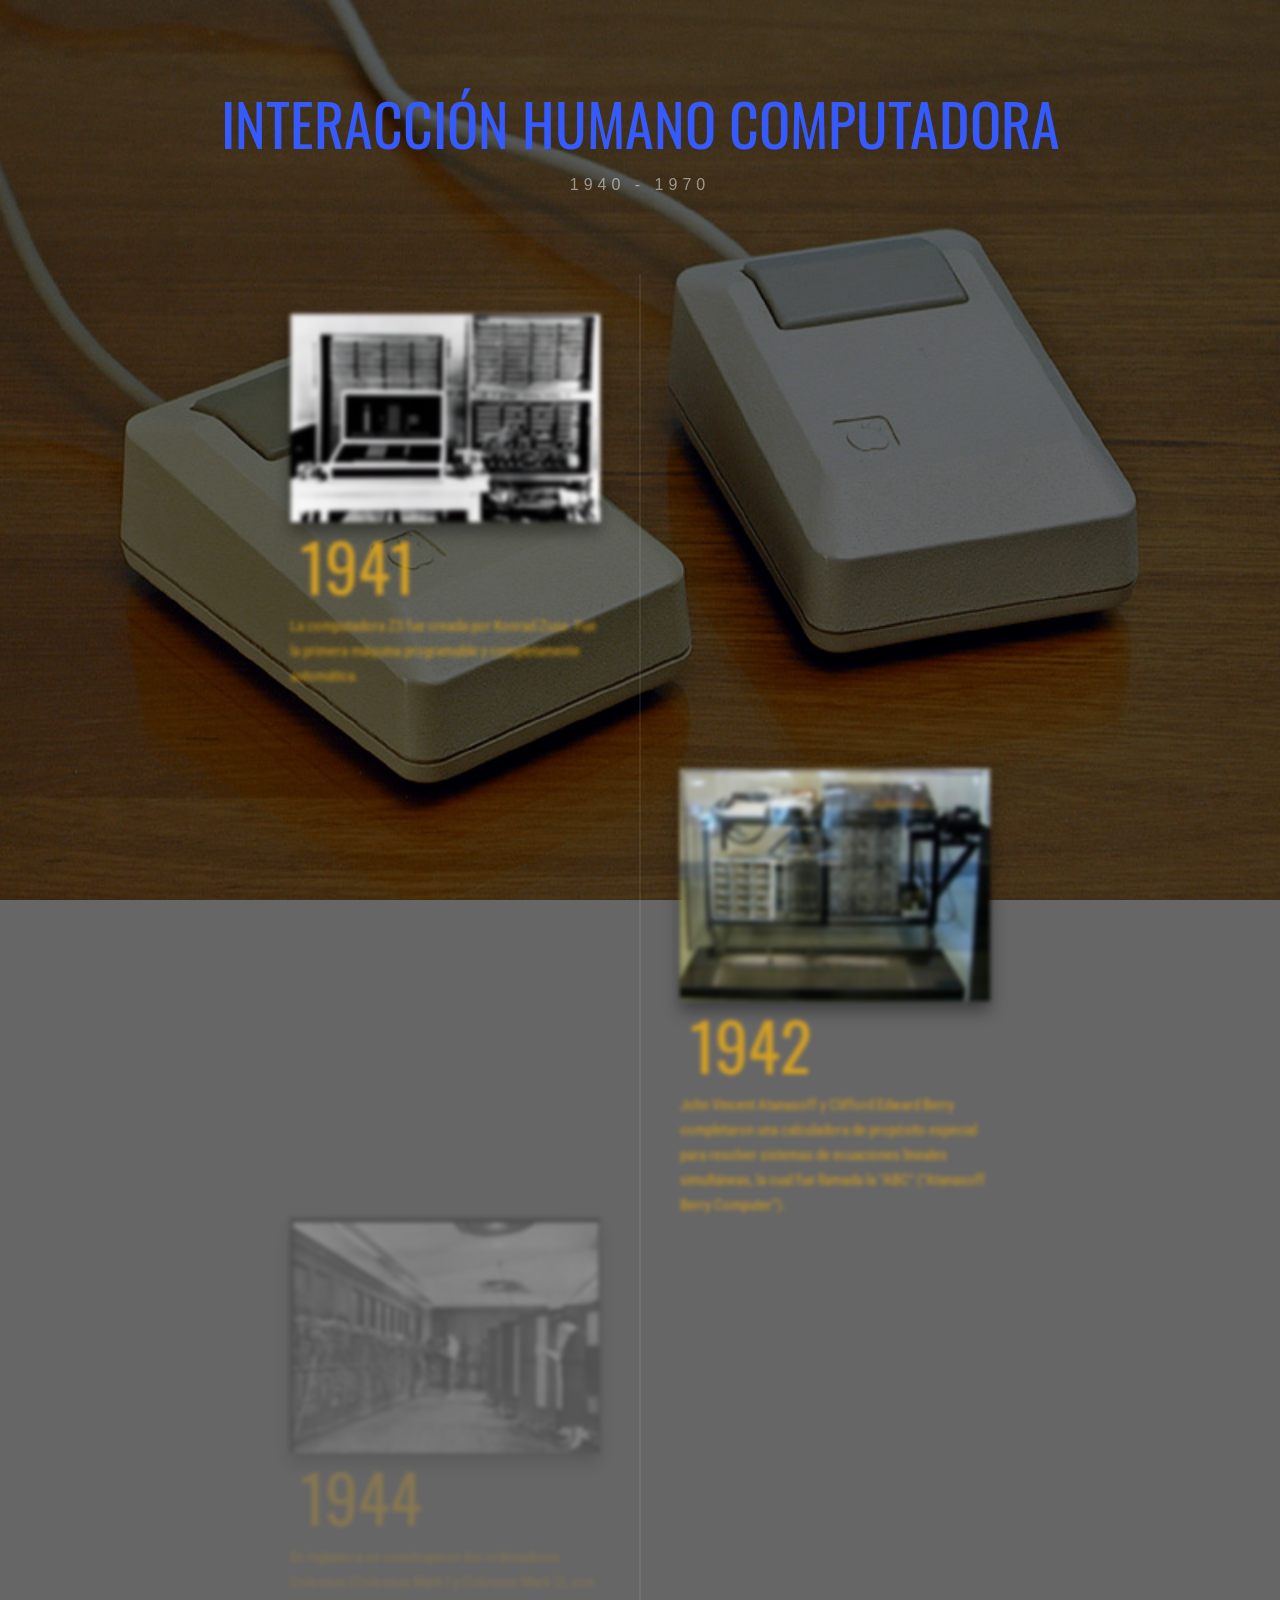
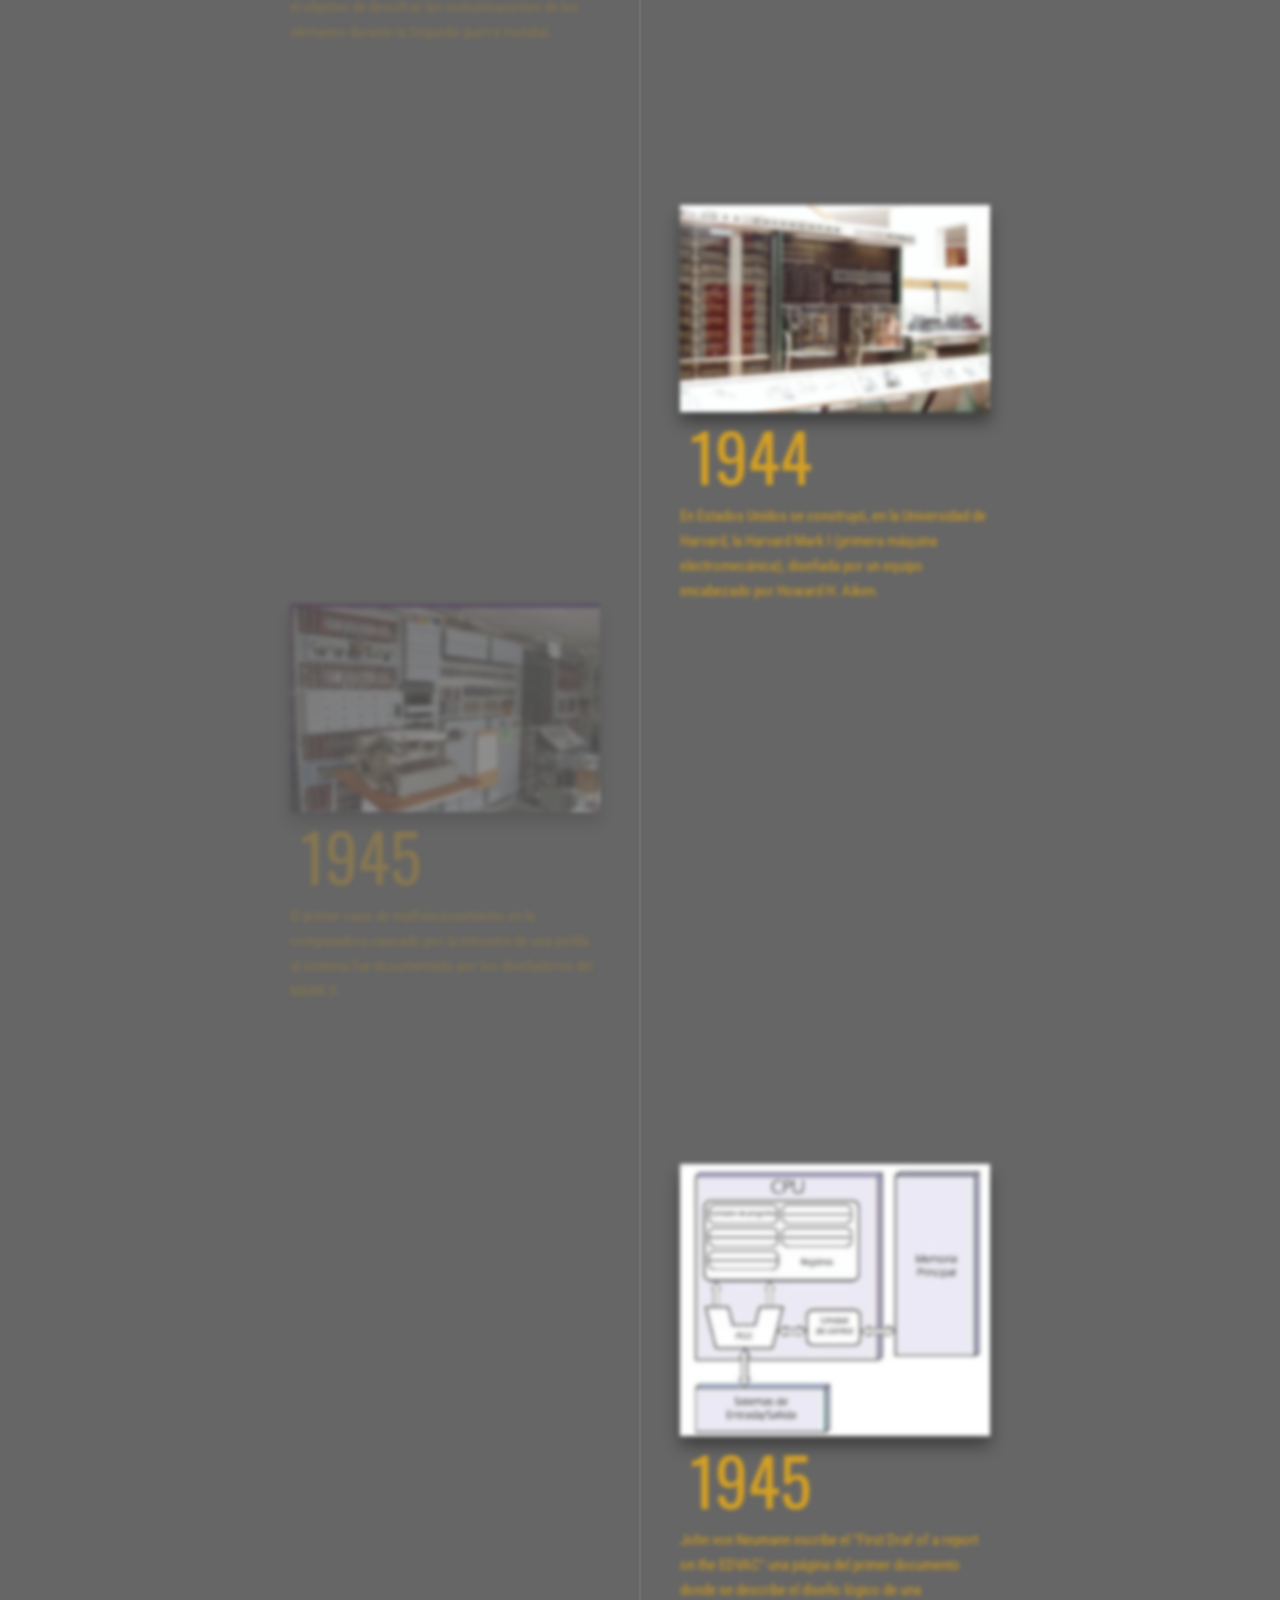
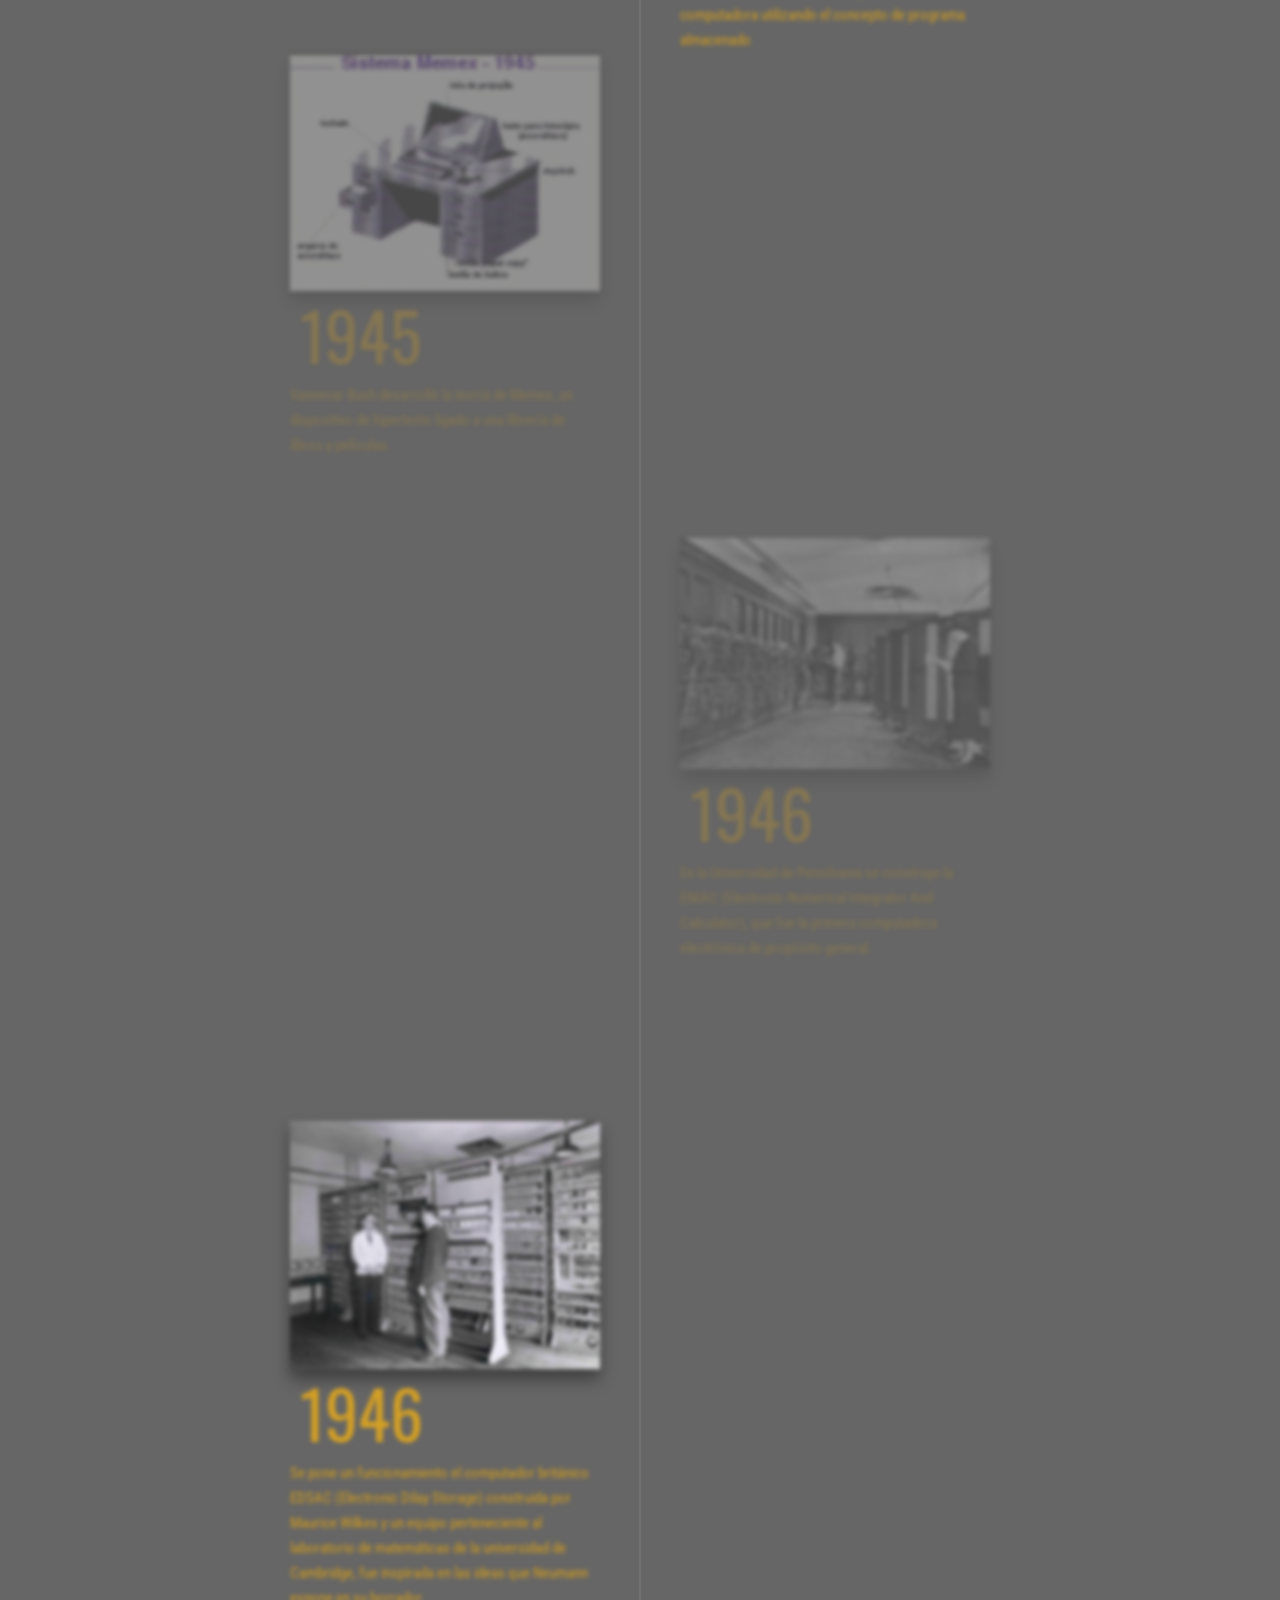
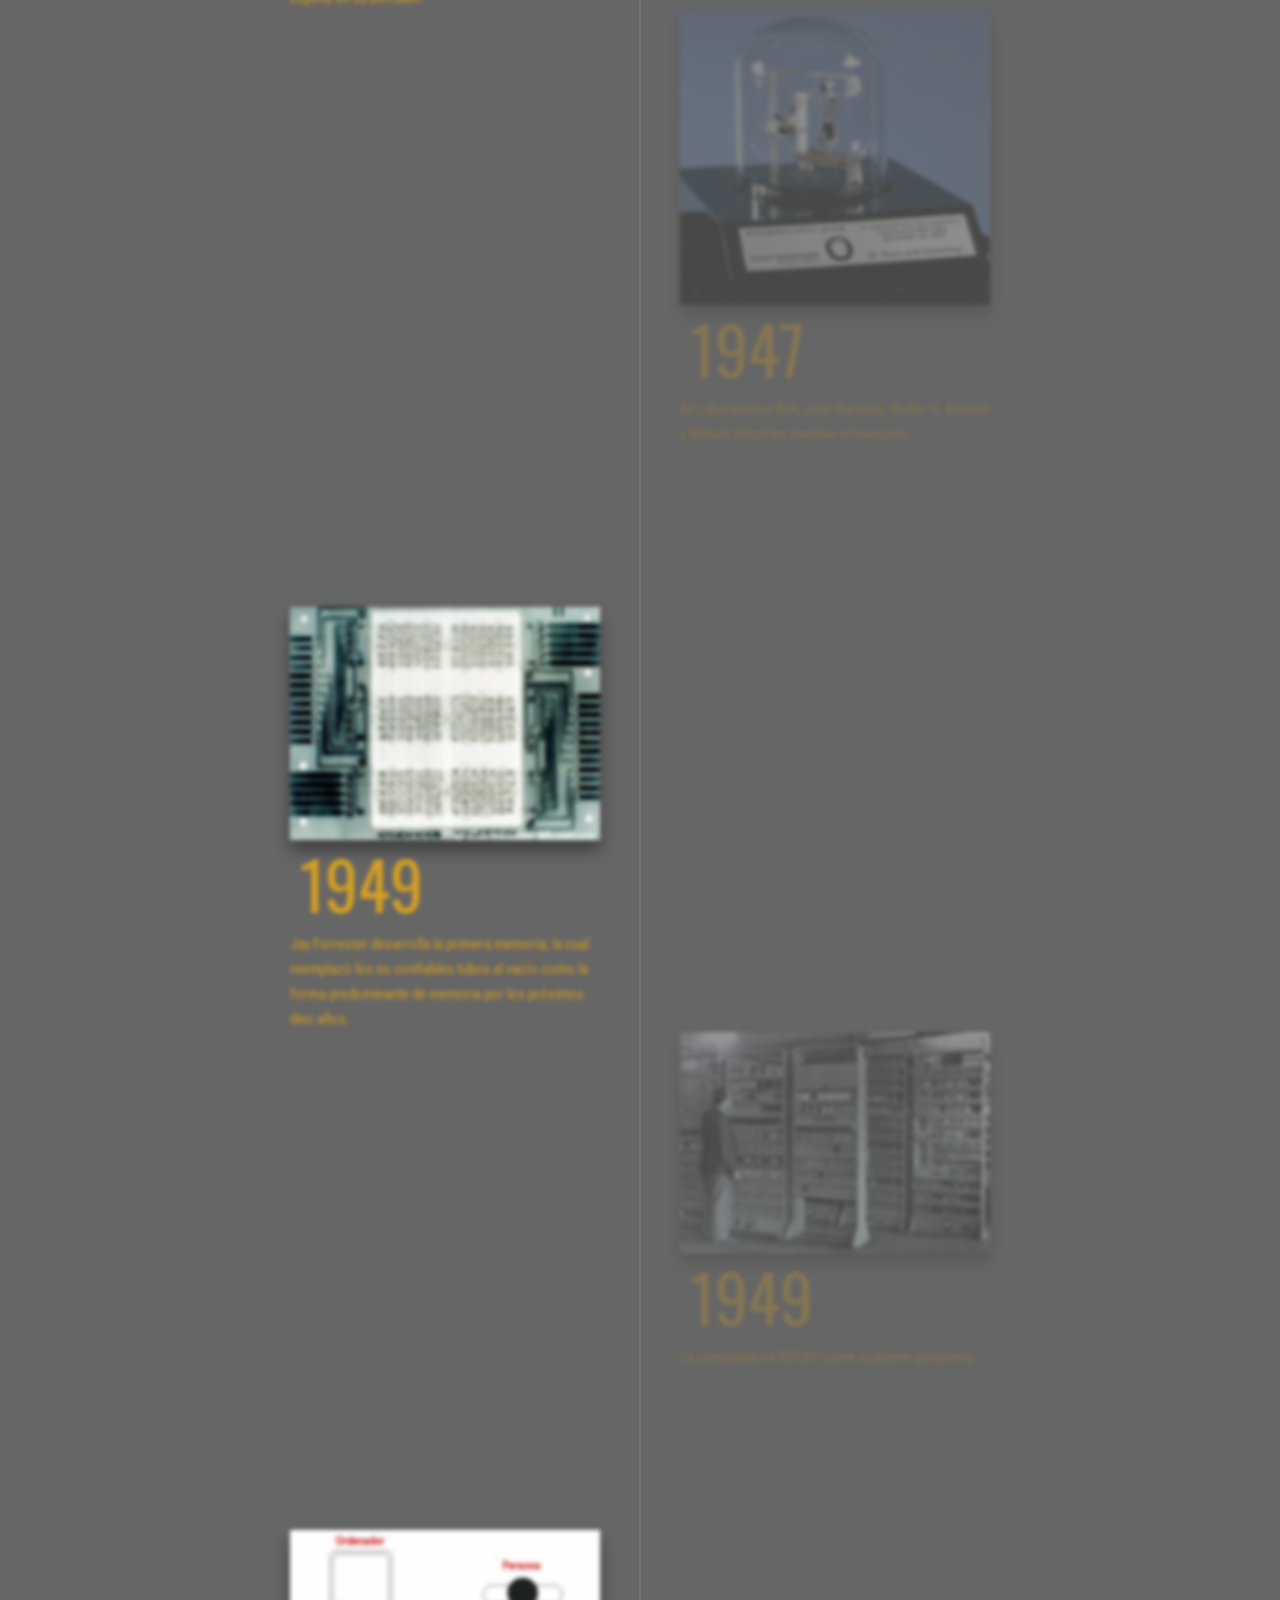
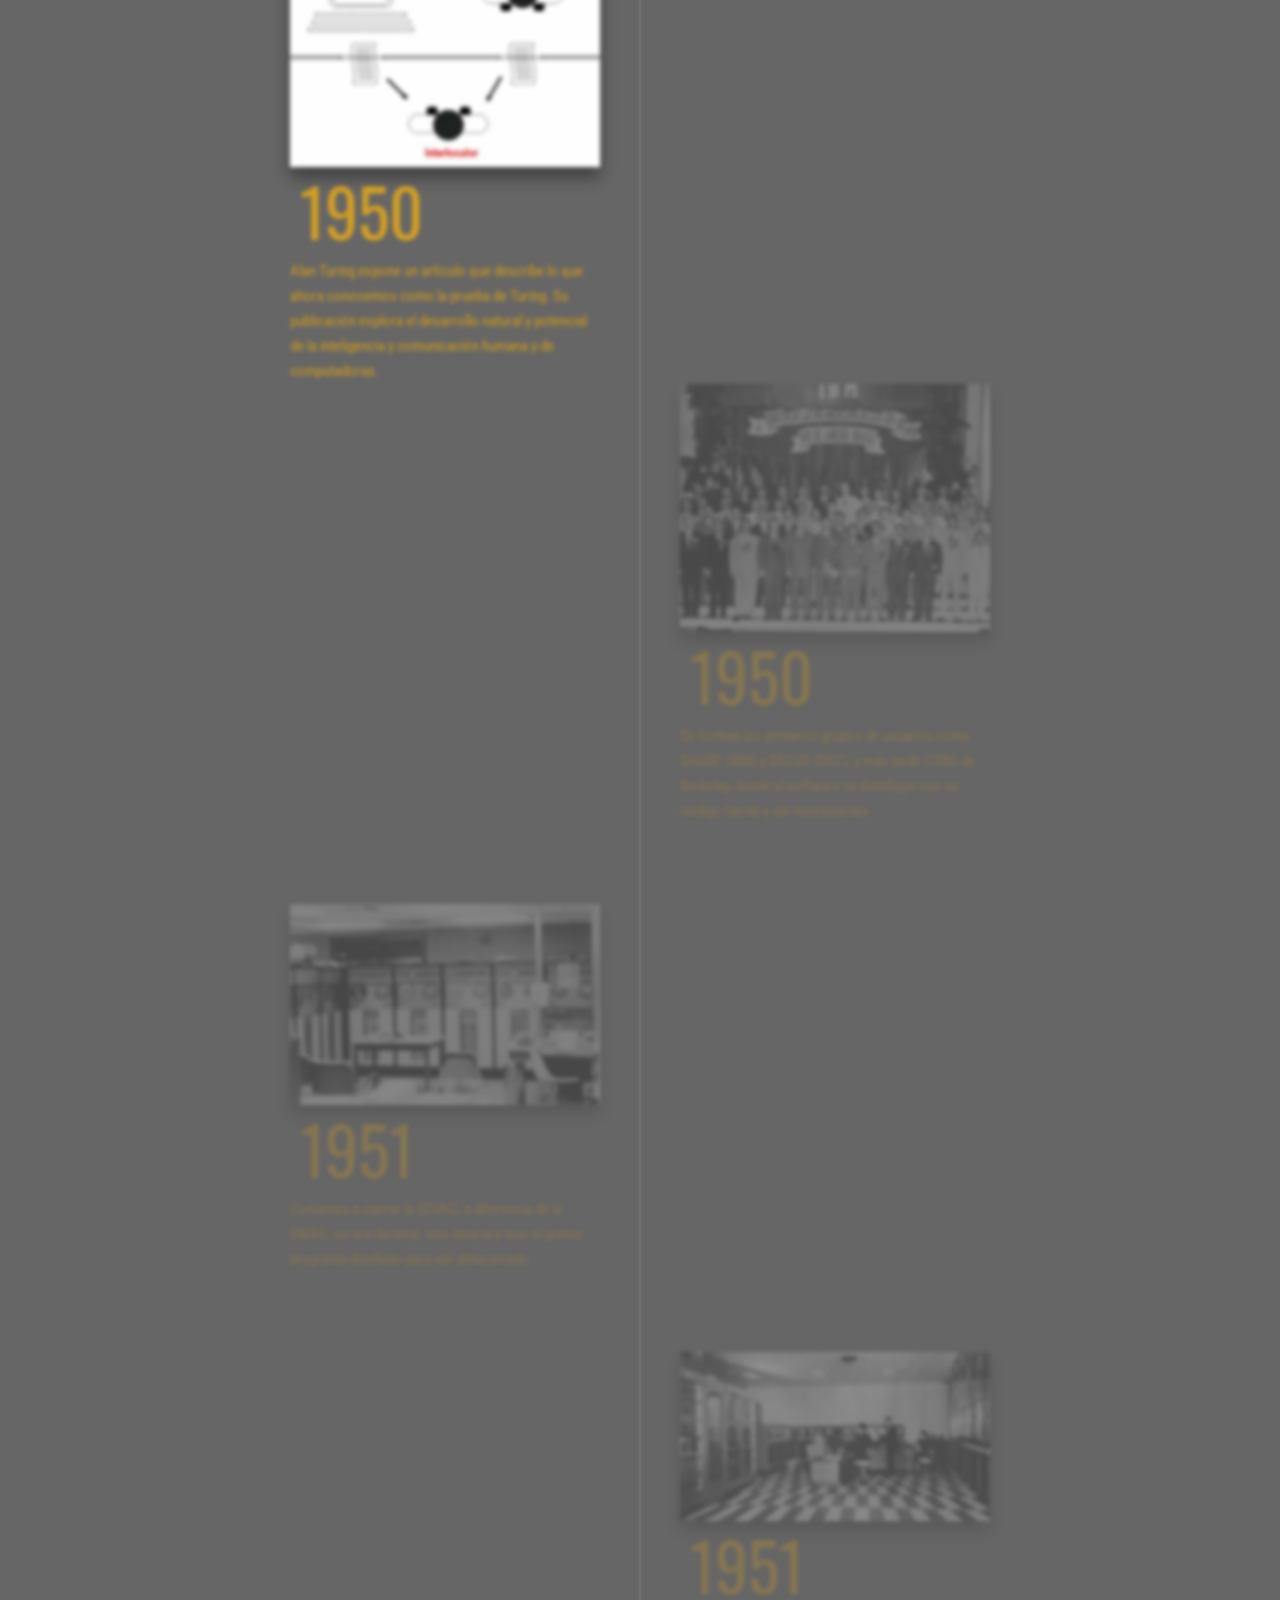
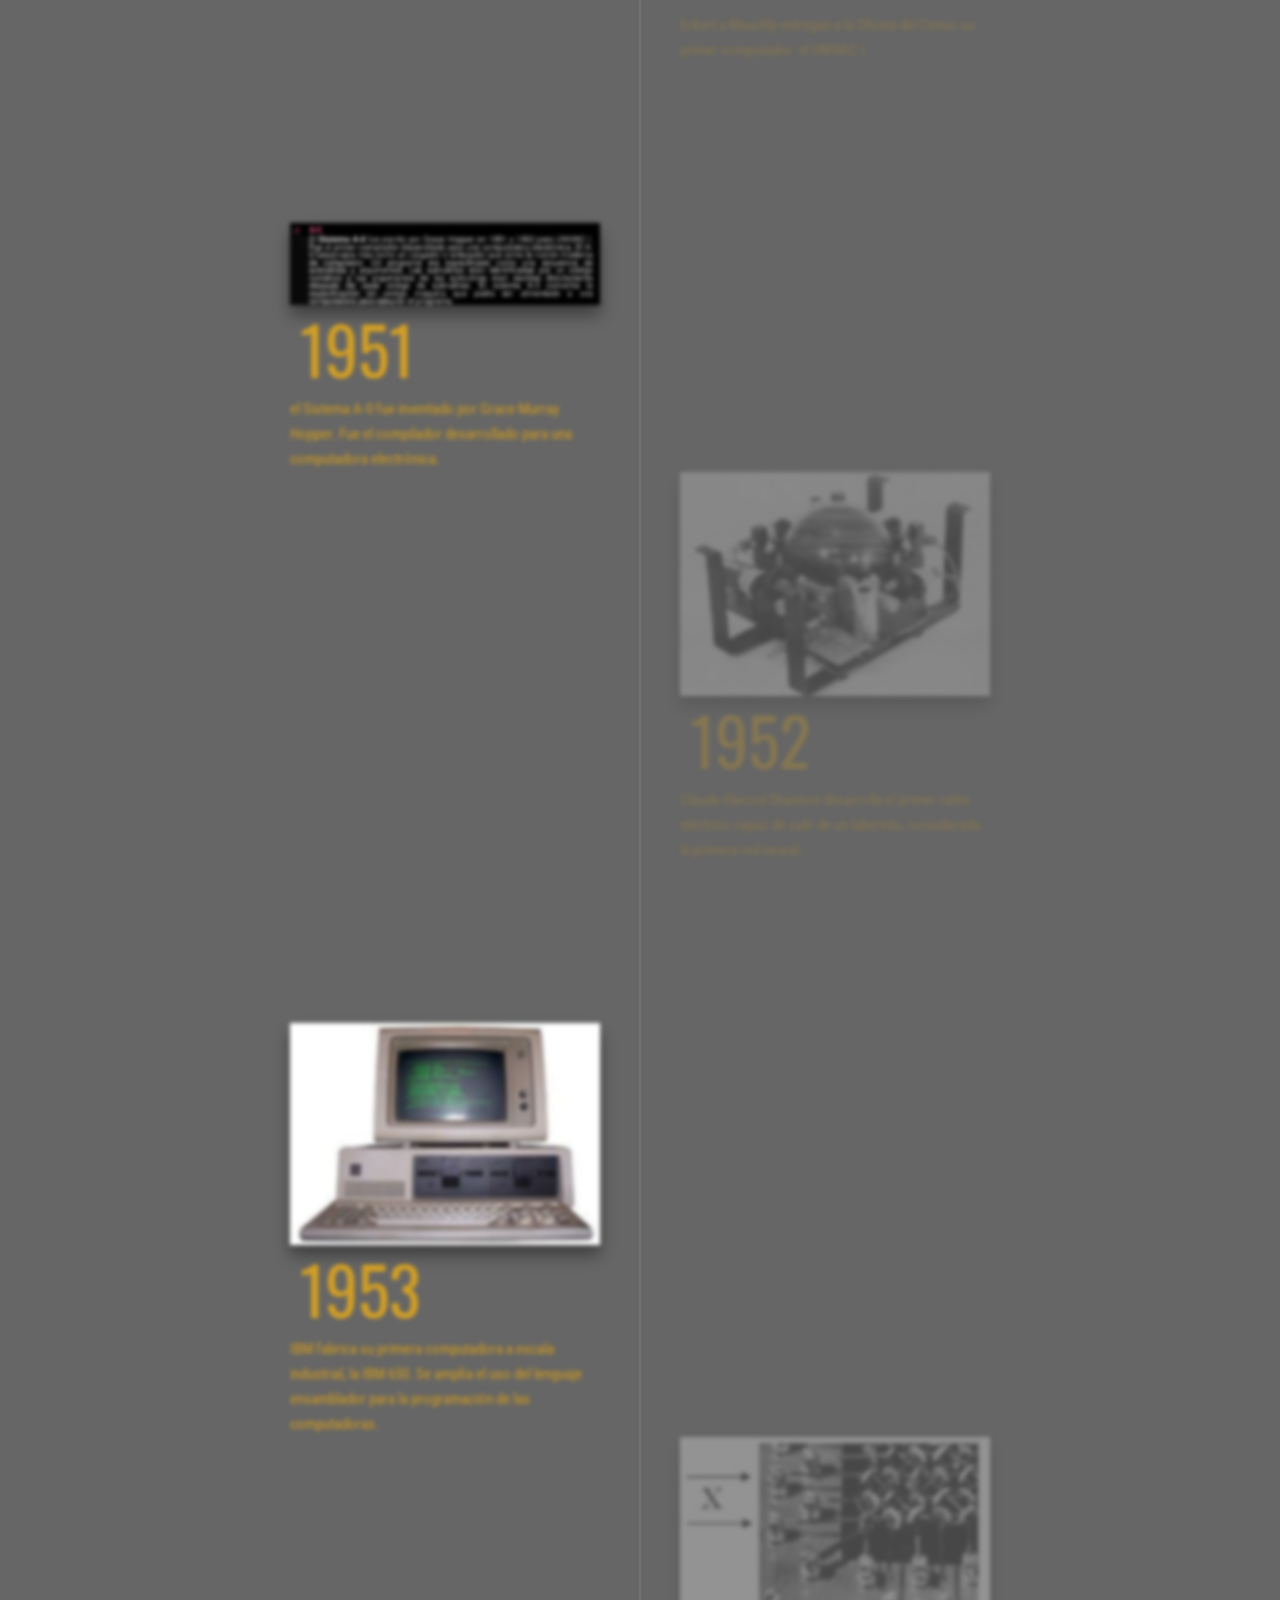
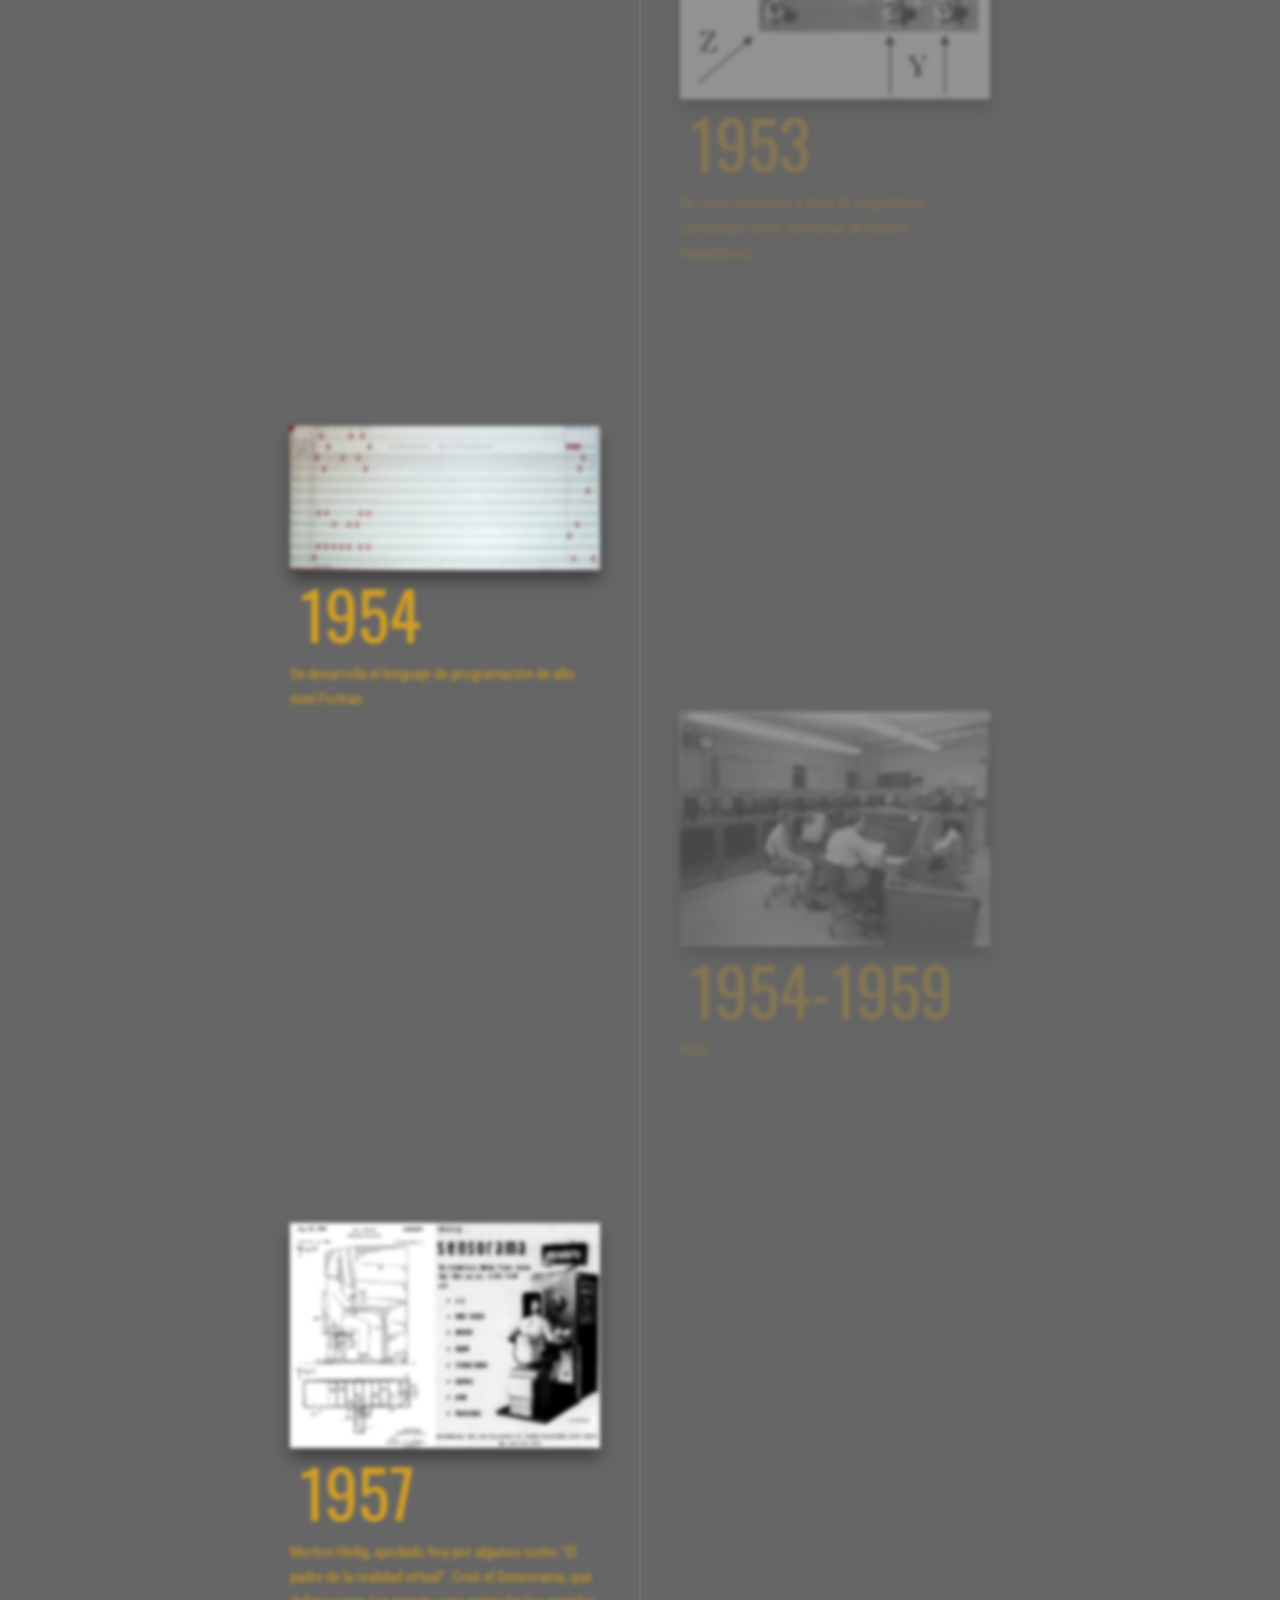
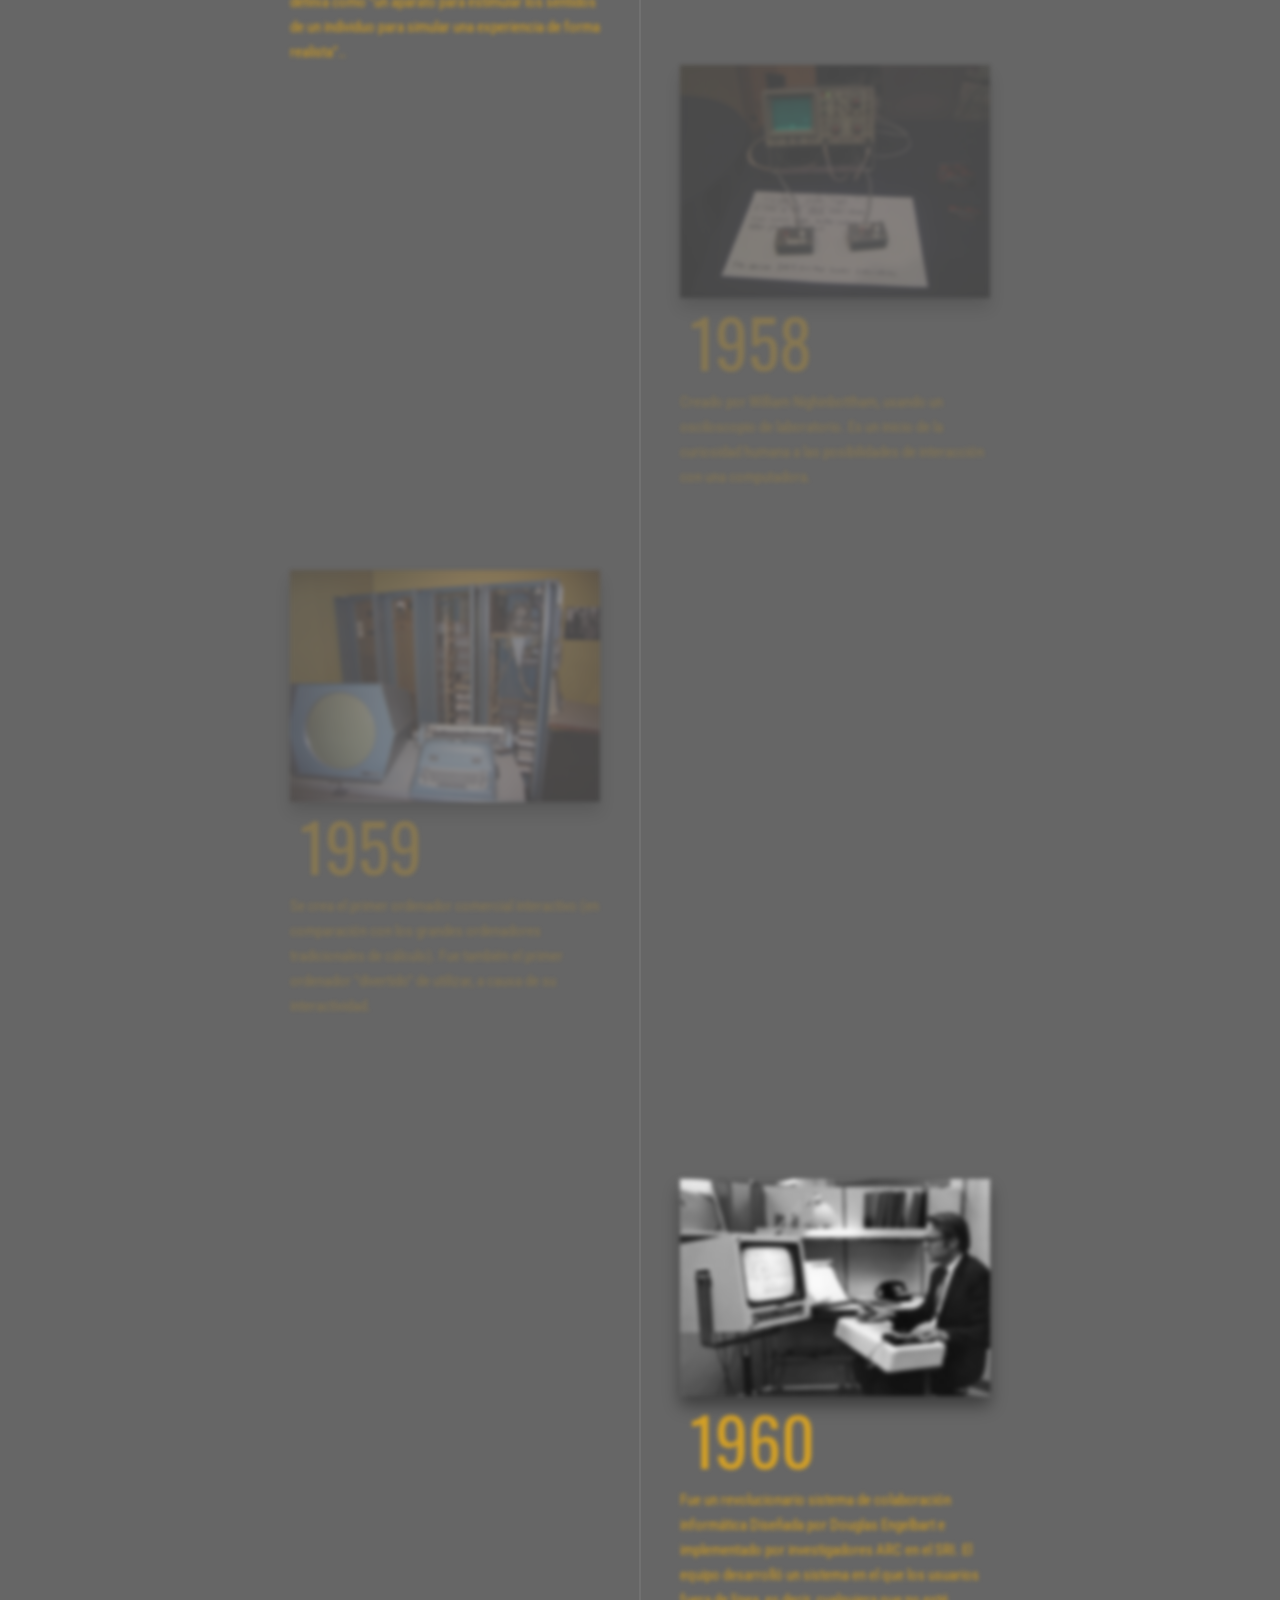
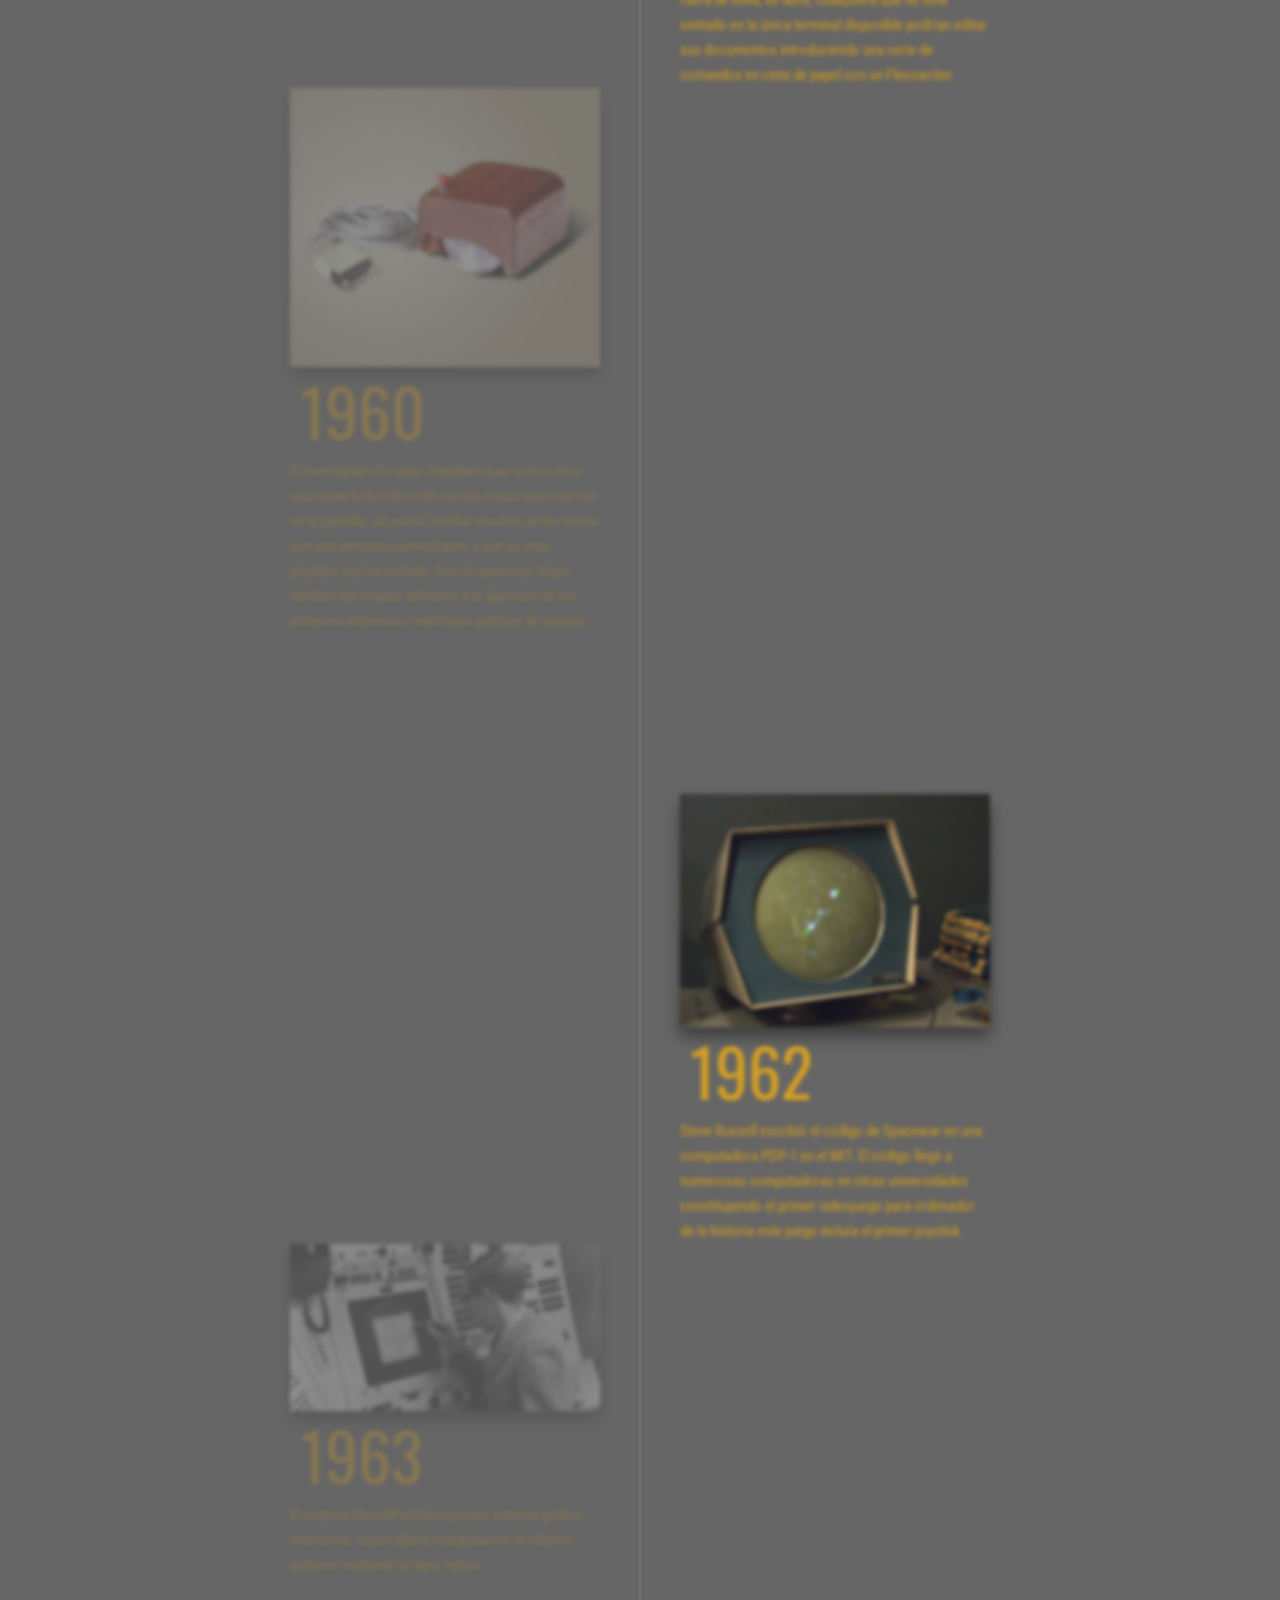
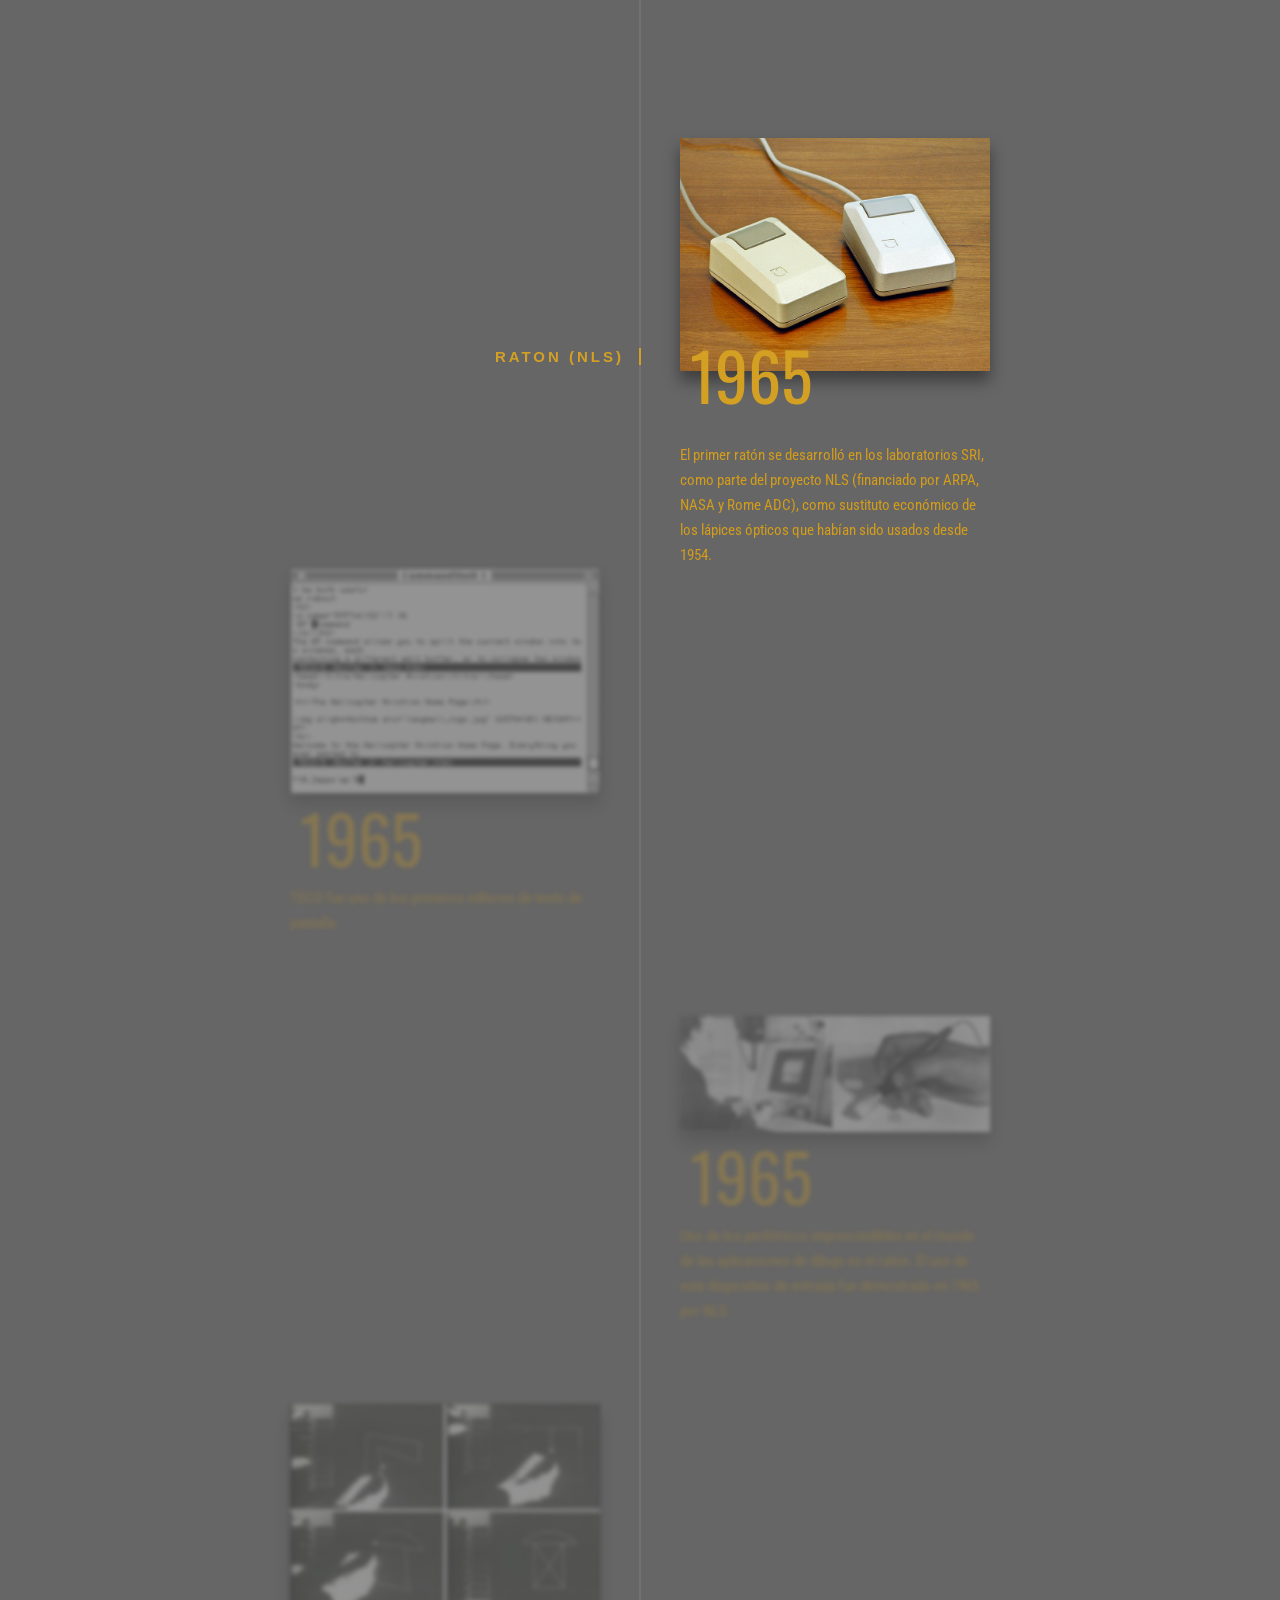
==== ihc.html @ 2dbbc430 "Versión estable" ====
<!DOCTYPE html>
<html lang="en">

<head>
  <meta charset="UTF-8">
  <title>Linea del tiempo</title>
  <link href="https://fonts.googleapis.com/css?family=Oswald&display=swap" rel="stylesheet">


  <link href="https://fonts.googleapis.com/css?family=Roboto+Condensed:300,300i,400,400i,700i" rel="stylesheet">

  <style>
    * {
      margin: 0;
      padding: 0;
    }

    .timeline {
      display: flex;
      margin: 0 auto;
      flex-wrap: wrap;
      flex-direction: column;
      max-width: 700px;
      position: relative;
    }

    .timeline__content-title {
      font-weight: normal;
      font-size: 66px;
      margin: -10px 0 0 0;
      transition: 0.4s;
      padding: 0 10px;
      box-sizing: border-box;
      font-family: 'Oswald', sans-serif;
      color: #d4a024;
    }

    .timeline__content-desc {
      margin: 0;
      font-size: 15px;
      box-sizing: border-box;
      color: #dba015ef;
      font-family: 'Roboto Condensed', sans-serif;
      font-weight: normal;
      line-height: 25px;
    }

    .timeline:before {
      position: absolute;
      left: 50%;
      width: 2px;
      height: 100%;
      margin-left: -1px;
      content: "";
      background: rgba(255, 255, 255, .07);
    }

    @media only screen and (max-width: 767px) {
      .timeline:before {
        left: 40px;
      }
    }

    .timeline-item {
      padding: 40px 0;
      opacity: 0.3;
      filter: blur(2px);
      transition: 0.5s;
      box-sizing: border-box;
      width: calc(50% - 40px);
      display: flex;
      position: relative;
      transform: translateY(-80px);
      font-weight: 700;
    }

    .timeline-item:before {
      content: attr(data-text);
      letter-spacing: 3px;
      width: 100%;
      position: absolute;
      color: #d4a024;
      font-size: 15px;
      font-family: 'Pathway Gothic One', sans-serif;
      border-left: 2px solid #d4a024;
      top: 70%;
      margin-top: -5px;
      padding-left: 15px;
      opacity: 0;
      right: calc(-100% - 56px);

    }

    .timeline-item:nth-child(even) {
      align-self: flex-end;
    }

    .timeline-item:nth-child(even):before {
      right: auto;
      text-align: right;
      left: calc(-100% - 56px);
      padding-left: 0;
      border-left: none;
      border-right: 2px solid #d4a024;
      padding-right: 15px;
    }

    .timeline-item--active {
      opacity: 1;
      transform: translateY(0);
      filter: blur(0px);
    }

    .timeline-item--active:before {
      top: 50%;
      transition: 0.3s all 0.2s;
      opacity: 1;
    }

    .timeline-item--active .timeline__content-title {
      margin: -50px 0 20px 0;
    }

    @media only screen and (max-width: 767px) {
      .timeline-item {
        align-self: baseline !important;
        width: 100%;
        padding: 0 30px 150px 80px;
      }

      .timeline-item:before {
        left: 10px !important;
        padding: 0 !important;
        top: 50px;
        text-align: center !important;
        width: 60px;
        border: none !important;
      }

      .timeline-item:last-child {
        padding-bottom: 40px;
      }
    }

    .timeline__img {
      max-width: 100%;
      box-shadow: 0 10px 15px rgba(0, 0, 0, .4);
    }

    .timeline-container {
      width: 100%;
      position: relative;
      padding: 80px 0;
      transition: 0.3s ease 0s;
      background-attachment: fixed;
      background-size: cover;
    }

    .timeline-container:before {
      position: absolute;
      left: 0;
      top: 0;
      width: 100%;
      height: 100%;
      background: rgba(0, 0, 0, 0.6);
      content: "";
    }

    .timeline-header {
      width: 100%;
      text-align: center;
      margin-bottom: 80px;
      position: relative;
    }

    .timeline-header__title {
      color: #355afd;
      font-size: 58px;
      font-family: 'Oswald', sans-serif;
      font-weight: normal;
      margin: 0;
    }

    .timeline-header__subtitle {
      color: rgba(255, 255, 255, .5);
      font-family: 'Pathway Gothic One', sans-serif;
      font-size: 16px;
      letter-spacing: 5px;
      margin: 10px 0 0 0;
      font-weight: normal;
    }

    .demo-footer {
      padding: 60px 0;
      text-align: center;
    }

    .demo-footer a {
      color: #999;
      display: inline-block;
      font-family: Cardo;
    }
  </style>
</head>

<body>
  <div class="timeline-container" id="timeline-1">
    <div class="timeline-header">
      <h2 class="timeline-header__title">INTERACCI&Oacute;N HUMANO COMPUTADORA</h2>
      <h3 class="timeline-header__subtitle">1940 - 1970</h3>
    </div>
    <div class="timeline">
      <div class="timeline-item" data-text="LA COMPUTADORA Z3">
        <div class="timeline__content"><img class="timeline__img" src="image/1941_computadora.png" />
          <h2 class="timeline__content-title">1941</h2>
          <p class="timeline__content-desc">La computadora Z3 fue creada por Konrad Zuse. Fue la primera máquina
            programable y completamente automática.</p>
        </div>
      </div>
      <div class="timeline-item" data-text="LA ABC (Atanasoff Berry Computer).">
        <div class="timeline__content"><img class="timeline__img" src="image/1942_Jonh.png" />
          <h2 class="timeline__content-title">1942</h2>
          <p class="timeline__content-desc">John Vincent Atanasoff y Clifford Edward Berry completaron una calculadora
            de propósito especial para resolver sistemas de ecuaciones lineales simultáneas, la cual fue llamada la
            "ABC" ("Atanasoff Berry Computer").</p>
        </div>
      </div>
      <div class="timeline-item" data-text="LOS ORDENADORES COLOSSUS">
        <div class="timeline__content"><img class="timeline__img" src="image/1944_Inglaterra.png" />
          <h2 class="timeline__content-title">1944</h2>
          <p class="timeline__content-desc">En Inglaterra se construyeron los ordenadores Colossus (Colossus Mark I y
            Colossus Mark 2), con el objetivo de descifrar las comunicaciones de los alemanes durante la Segunda guerra
            mundial.</p>
        </div>
      </div>
      <div class="timeline-item" data-text="CREACI&Oacute;N MARK I">
        <div class="timeline__content"><img class="timeline__img" src="image/1944_EU.jpg" />
          <h2 class="timeline__content-title">1944</h2>
          <p class="timeline__content-desc">En Estados Unidos se construyó, en la Universidad de Harvard, la Harvard
            Mark I (primera máquina electromecánica), diseñada por un equipo encabezado por Howard H. Aiken.</p>
        </div>
      </div>
      <div class="timeline-item" data-text="MARK II">
        <div class="timeline__content"><img class="timeline__img" src="image/1945_Primer.png" />
          <h2 class="timeline__content-title">1945</h2>
          <p class="timeline__content-desc">El primer caso de malfuncionamiento en la computadora causado por la
            intrusión de una polilla al sistema fue documentado por los diseñadores del MARK II.</p>
        </div>
      </div>
      <div class="timeline-item" data-text="FIRST DRAF OF A REPORT ON THE EDVAC">
        <div class="timeline__content"><img class="timeline__img" src="image/1945_First_Draf.png" />
          <h2 class="timeline__content-title">1945</h2>
          <p class="timeline__content-desc">John von Neumann escribe el "First Draf of a report on the EDVAC" una página
            del primer documento donde se describe el diseño lógico de una computadora utilizando el concepto de
            programa almacenado</p>
        </div>
      </div>
      <div class="timeline-item" data-text="TEORÍA DE MEMEX">
        <div class="timeline__content"><img class="timeline__img" src="image/1945_Sistema_Memex.png" />
          <h2 class="timeline__content-title">1945</h2>
          <p class="timeline__content-desc">Vannevar Bush desarrolló la teoría de Memex, un dispositivo de hipertexto
            ligado a una librería de libros y películas.</p>
        </div>
      </div>
      <div class="timeline-item" data-text="CREACI&Oacute;N DE LA ENIAC">
        <div class="timeline__content"><img class="timeline__img" src="image/1946_ENIAC.png" />
          <h2 class="timeline__content-title">1946</h2>
          <p class="timeline__content-desc">En la Universidad de Pensilvania se construye la ENIAC (Electronic Numerical
            Integrator And Calculator), que fue la primera computadora electrónica de propósito general.</p>
        </div>
      </div>
      <div class="timeline-item" data-text="COMPUTADOR EDSAC (Electronic Dilay Storage)">
        <div class="timeline__content"><img class="timeline__img" src="image/1946_EDSAC.png" />
          <h2 class="timeline__content-title">1946</h2>
          <p class="timeline__content-desc">Se pone un funcionamiento el computador británico EDSAC (Electronic Dilay
            Storage) construida por Maurice Wilkes y un equipo perteneciente al laboratorio de matemáticas de la
            universidad de Cambridge, fue inspirada en las ideas que Neumann expone en su borrador.</p>
        </div>
      </div>
      <div class="timeline-item" data-text="EL PRIMER TRANSISTOR">
        <div class="timeline__content"><img class="timeline__img" src="image/1947_Transistor.png" />
          <h2 class="timeline__content-title">1947</h2>
          <p class="timeline__content-desc">En Laboratorios Bell, John Bardeen, Walter H. Brattain y William Shockley
            inventan el transistor.</p>
        </div>
      </div>
      <div class="timeline-item" data-text="LA PRIMERA MEMORIA">
        <div class="timeline__content"><img class="timeline__img" src="image/1949_primera.png" />
          <h2 class="timeline__content-title">1949</h2>
          <p class="timeline__content-desc">Jay Forrester desarrolla la primera memoria, la cual reemplazó los no
            confiables tubos al vacío como la forma predominante de memoria por los próximos diez años.</p>
        </div>
      </div>
      <div class="timeline-item" data-text="PRIMER PROGRAMA">
        <div class="timeline__content"><img class="timeline__img" src="image/1949_EDSAC.png" />
          <h2 class="timeline__content-title">1949</h2>
          <p class="timeline__content-desc">La computadora EDSAC corre su primer programa.</p>
        </div>
      </div>
      <div class="timeline-item" data-text="PRUEBA DE TURING">
        <div class="timeline__content"><img class="timeline__img" src="image/1950_TURING.png" />
          <h2 class="timeline__content-title">1950</h2>
          <p class="timeline__content-desc">Alan Turing expone un artículo que describe lo que ahora conocemos como la
            prueba de Turing. Su publicación explora el desarrollo natural y potencial de la inteligencia y comunicación
            humana y de computadoras.</p>
        </div>
      </div>
      <div class="timeline-item" data-text="GRUPOS DE USUARIOS">
        <div class="timeline__content"><img class="timeline__img" src="image/1950_SHARE.png" />
          <h2 class="timeline__content-title">1950</h2>
          <p class="timeline__content-desc">Se forman los primeros grupos de usuarios como SHARE (IBM) y DECUS (DEC), y
            más tarde CSRG de Berkeley, donde el software se distribuye con su código fuente y sin restricciones.</p>
        </div>
      </div>
      <div class="timeline-item" data-text="LENGUAJE BINARIO">
        <div class="timeline__content"><img class="timeline__img" src="image/1951_EDVAC.png" />
          <h2 class="timeline__content-title">1951</h2>
          <p class="timeline__content-desc">Comienza a operar la EDVAC, a diferencia de la ENIAC, no era decimal, sino
            binaria y tuvo el primer programa diseñado para ser almacenado.</p>
        </div>
      </div>
      <div class="timeline-item" data-text="PRIMER COMPUTADOR DE OFICINA">
        <div class="timeline__content"><img class="timeline__img" src="image/1951 UNIVAC.jpg" />
          <h2 class="timeline__content-title">1951</h2>
          <p class="timeline__content-desc">Eckert y Mauchly entregan a la Oficina del Censo su primer computador: el
            UNIVAC I.</p>
        </div>
      </div>
      <div class="timeline-item" data-text="SISTEMA A-0">
        <div class="timeline__content"><img class="timeline__img" src="image/1951_SISTEMA_A-0.png" />
          <h2 class="timeline__content-title">1951</h2>
          <p class="timeline__content-desc">el Sistema A-0 fue inventado por Grace Murray Hopper. Fue el compilador
            desarrollado para una computadora electrónica.</p>
        </div>
      </div>
      <div class="timeline-item" data-text="RATÓN EL&Eacute;CTRONICO">
        <div class="timeline__content"><img class="timeline__img" src="image/1952_raton_electrico.png" />
          <h2 class="timeline__content-title">1952</h2>
          <p class="timeline__content-desc">Claude Elwood Shannon desarrolla el primer ratón eléctrico capaz de salir de
            un laberinto, considerada la primera red neural.</p>
        </div>
      </div>
      <div class="timeline-item" data-text="MASIFICACI&Oacute;N DEL COMPUTADOR">
        <div class="timeline__content"><img class="timeline__img" src="image/1953_ibm.jpg" />
          <h2 class="timeline__content-title">1953</h2>
          <p class="timeline__content-desc">IBM fabrica su primera computadora a escala industrial, la IBM 650. Se
            amplía el uso del lenguaje ensamblador para la programación de las computadoras.</p>
        </div>
      </div>
      <div class="timeline-item" data-text="MEMORIA MAGN&Eacute;TICAS">
        <div class="timeline__content"><img class="timeline__img" src="image/1953_memorias.jpg" />
          <h2 class="timeline__content-title">1953</h2>
          <p class="timeline__content-desc">Se crean memorias a base de magnetismo (conocidas como memorias de núcleos
            magnéticos).</p>
        </div>
      </div>
      <div class="timeline-item" data-text="CREACI&Oacute;N DE FORTRAN">
        <div class="timeline__content"><img class="timeline__img" src="image/1954_fortran.jpg" />
          <h2 class="timeline__content-title">1954</h2>
          <p class="timeline__content-desc">Se desarrolla el lenguaje de programación de alto nivel Fortran</p>
        </div>
      </div>
      <div class="timeline-item" data-text="SEGUNDA GENERACIÓN DE COMPUTADORAS">
        <div class="timeline__content"><img class="timeline__img" src="image/segundaG.webp" />
          <h2 class="timeline__content-title">1954-1959</h2>
          <p class="timeline__content-desc">HOla</p>
        </div>
      </div>
      <div class="timeline-item" data-text="SENSORAMA">
        <div class="timeline__content"><img class="timeline__img" src="image/1957.png" />
          <h2 class="timeline__content-title">1957</h2>
          <p class="timeline__content-desc">Morton Heilig, apodado hoy por algunos como "El padre de la realidad
            virtual".
            Creó el Sensorama, que definía como "un aparato para estimular los sentidos de un individuo para simular
            una experiencia de forma realista"..</p>
        </div>
      </div>
      <div class="timeline-item" data-text="PRIMER JUEGO DE VIDEO">
        <div class="timeline__content"><img class="timeline__img" src="image/1958.jfif" />
          <h2 class="timeline__content-title">1958</h2>
          <p class="timeline__content-desc">Creado por William Nighinbottham, usando un osciloscopio de laboratorio. Es
            un
            inicio de la curiosidad humana a las posibilidades de interacción con una computadora.</p>
        </div>
      </div>
      <div class="timeline-item" data-text="DEC PDP-1">
        <div class="timeline__content"><img class="timeline__img" src="image/1959.jpg" />
          <h2 class="timeline__content-title">1959</h2>
          <p class="timeline__content-desc">Se crea el primer ordenador comercial interactivo (en comparación con los
            grandes
            ordenadores tradicionales de cálculo). Fue también el primer ordenador "divertido" de utilizar, a causa
            de su interactividad.</p>
        </div>
      </div>
      <div class="timeline-item" data-text="NLS, o la  Sistema oN-Line">
        <div class="timeline__content"><img class="timeline__img" src="image/60s.jpeg" />
          <h2 class="timeline__content-title">1960</h2>
          <p class="timeline__content-desc">Fue un revolucionario sistema de colaboración informática Diseñada por
            Douglas
            Engelbart e implementado por investigadores ARC en el SRI. El equipo desarrolló un sistema en el que los
            usuarios fuera de línea, es decir, cualquiera que no esté sentado en la única terminal disponible
            podrían editar sus documentos introduciendo una serie de comandos en cinta de papel con un Flexowriter.</p>
        </div>
      </div>
      <div class="timeline-item" data-text="PRIMER PROTOTIPO DE MOUSE">
        <div class="timeline__content"><img class="timeline__img" src="image/1960.png" />
          <h2 class="timeline__content-title">1960</h2>
          <p class="timeline__content-desc">El investigador Douglas Engelbart quería encontrar una manera fácil de
            controlar
            las cosas que ocurrían en la pantalla, así como facilitar muchas de las tareas que una persona querría
            hacer y que no eran posibles con un teclado. Con su aparición, logró también dar el paso definitivo a la
            aparición de los primeros entornos o interfaces gráficas de usuario.
          </p>
        </div>
      </div>
      <div class="timeline-item" data-text="SPACEWAR PRIMER VIDEOJUEGO GRÁFICO">
        <div class="timeline__content"><img class="timeline__img" src="image/1962.jpg" />
          <h2 class="timeline__content-title">1962</h2>
          <p class="timeline__content-desc">Steve Russell escribió el código de Spacewar en una computadora PDP-1 en el
            MIT.
            El código llegó a numerosas computadoras en otras universidades constituyendo el primer videojuego para
            ordenador de la historia este juego incluía el primer joystick.</p>
        </div>
      </div>
      <div class="timeline-item" data-text="MANIPILACI&Oacute;N DE OBJETOS GR&Aacute;FICOS">
        <div class="timeline__content"><img class="timeline__img" src="image/1963.jpg" />
          <h2 class="timeline__content-title">1963</h2>
          <p class="timeline__content-desc">El sistema
            SketchPad fue el primer sistema gráfico interactivo, soportaba la manipulación de objetos
            gráficos mediante un lápiz óptico.
          </p>
        </div>
      </div>
      <div class="timeline-item" data-text="RATON (NLS)">
        <div class="timeline__content"><img class="timeline__img" src="image/1965_RATON.jpg" />
          <h2 class="timeline__content-title">1965</h2>
          <p class="timeline__content-desc">El primer ratón se desarrolló en los laboratorios SRI, como parte del
            proyecto
            NLS (financiado por ARPA, NASA y Rome ADC), como sustituto económico de los lápices ópticos que habían
            sido usados desde 1954.</p>
        </div>
      </div>
      <div class="timeline-item" data-text="EDICI&Oacute;N Y PROCESAMIENTO DE TEXTO (TECO)">
        <div class="timeline__content"><img class="timeline__img" src="image/1965_TECO.gif" />
          <h2 class="timeline__content-title">1965</h2>
          <p class="timeline__content-desc">TECO fue uno de los primeros editores de texto de pantalla.</p>
        </div>
      </div>
      <div class="timeline-item" data-text="PROGRAMAS DE DIBUJO Y PINTURA (NLS)">
        <div class="timeline__content"><img class="timeline__img" src="image/1965_programas_de_dibujo.jfif" />
          <h2 class="timeline__content-title">1965</h2>
          <p class="timeline__content-desc">Uno de los periféricos imprescindibles en el mundo de las aplicaciones de
            dibujo es el ratón. El uso de este dispositivo de entrada fue demostrado en 1965 por NLS.</p>
        </div>
      </div>
      <div class="timeline-item" data-text="MANIPULACI&Oacute;N DIRECTA DE OBJETOS GRAFICOS">
        <div class="timeline__content"><img class="timeline__img" src="image/1966.jfif" />
          <h2 class="timeline__content-title">1967</h2>
          <p class="timeline__content-desc">Reaction Handler este sistema fue creado en el Imperial College de Londres y
            permitía la manipulación directa de gráficos.</p>
        </div>
      </div>
      <div class="timeline-item" data-text="GROPE, REPRESENTACIONES GR&Aacute;FICAS DE MOL&EacuteCULAS">
        <div class="timeline__content"><img class="timeline__img" src="image/1967.png" />
          <h2 class="timeline__content-title">1967</h2>
          <p class="timeline__content-desc">Haptic Display Grope III muestra representaciones gráficas de moléculas en
            diferentes dimensiones.</p>
        </div>
      </div>
      <div class="timeline-item" data-text="LAS VENTANAS">
        <div class="timeline__content"><img class="timeline__img" src="image/1968_ventana+.png" />
          <h2 class="timeline__content-title">1968</h2>
          <p class="timeline__content-desc">ENGELBART. El uso de múltiples ventanas fue demostrado por ENGELBART, dentro
            del proyecto NLS.</p>
        </div>
      </div>
      <div class="timeline-item" data-text="RATÓN PARA SISTEMAS DE ANIMACI&Oacute;N">
        <div class="timeline__content"><img class="timeline__img" src="image/1968_raton.jpg" />
          <h2 class="timeline__content-title">1968</h2>
          <p class="timeline__content-desc">KEN PULFER & GRANT BECHTHOLD, se construyó un ratón que se utilizó en un
            sistema de animación de largometrajes para dibujar los fotogramas de una película.</p>
        </div>
      </div>
      <div class="timeline-item" data-text="AMBIT/G">
        <div class="timeline__content"><img class="timeline__img" src="image/1968 _AMBIT_G.jfif" />
          <h2 class="timeline__content-title">1968</h2>
          <p class="timeline__content-desc">Este sistema incluyó representaciones de iconos, reconocimiento de gestos,
            menús dinámicos con la ayuda de dispositivos apuntadores y selección de iconos apuntándolos.</p>
        </div>
      </div>
      <div class="timeline-item" data-text="MIT’s Lincoln Labs">
        <div class="timeline__content"><img class="timeline__img" src="image/1968_MIT’s_Lincoln_Labs.jpg" />
          <h2 class="timeline__content-title">1968</h2>
          <p class="timeline__content-desc">Este sistema incluyó representaciones de iconos, reconocimiento de gestos,
            menús dinámicos con la ayuda de dispositivos apuntadores y selección de iconos apuntándolos.</p>
        </div>
      </div>
      <div class="timeline-item" data-text="VENTANAS TRASLAPADAS">
        <div class="timeline__content"><img class="timeline__img" src="image/1969.webp" />
          <h2 class="timeline__content-title">1969</h2>
          <p class="timeline__content-desc">ALAN KAY propuso la idea de ventanas traslapadas.</p>
        </div>
      </div>
      <div class="timeline-item" data-text="DARPA">
        <div class="timeline__content"><img class="timeline__img" src="image/1970_DARPA.png" />
          <h2 class="timeline__content-title">1970</h2>
          <p class="timeline__content-desc">El departamento de la defensa de los Estados Unidos fundaron un programa de
            reconocimiento de voz llamado DARPA Comprensión del habla. Este ayudó a crear el Harpy System.</p>
        </div>
      </div>
      <div class="timeline-item" data-text="EL RATÓN (XEROX PARC)">
        <div class="timeline__content"><img class="timeline__img" src="image/1970_xeron_parc.jpg" />
          <h2 class="timeline__content-title">1970</h2>
          <p class="timeline__content-desc">Xerox Parc popularizó el ratón como un dispositivo de entrada práctico.</p>
        </div>
      </div>

    </div>
  </div>
  <script src="https://cdnjs.cloudflare.com/ajax/libs/jquery/3.1.0/jquery.min.js"></script>
  <script>

    (function ($) {
      $.fn.timeline = function () {
        var selectors = {
          id: $(this),
          item: $(this).find(".timeline-item"),
          activeClass: "timeline-item--active",
          img: ".timeline__img"
        };
        selectors.item.eq(0).addClass(selectors.activeClass);
        selectors.id.css(
          "background-image",
          "url(" +
          selectors.item
            .first()
            .find(selectors.img)
            .attr("src") +
          ")"
        );
        var itemLength = selectors.item.length;
        $(window).scroll(function () {
          var max, min;
          var pos = $(this).scrollTop();
          selectors.item.each(function (i) {
            min = $(this).offset().top;
            max = $(this).height() + $(this).offset().top;
            var that = $(this);
            if (i == itemLength - 2 && pos > min + $(this).height() / 2) {
              selectors.item.removeClass(selectors.activeClass);
              selectors.id.css(
                "background-image",
                "url(" +
                selectors.item
                  .last()
                  .find(selectors.img)
                  .attr("src") +
                ")"
              );
              selectors.item.last().addClass(selectors.activeClass);
            } else if (pos <= max - 40 && pos >= min) {
              selectors.id.css(
                "background-image",
                "url(" +
                $(this)
                  .find(selectors.img)
                  .attr("src") +
                ")"
              );
              selectors.item.removeClass(selectors.activeClass);
              $(this).addClass(selectors.activeClass);
            }
          });
        });
      };
    })(jQuery);

    $("#timeline-1").timeline();

  </script>
</body>

</html>
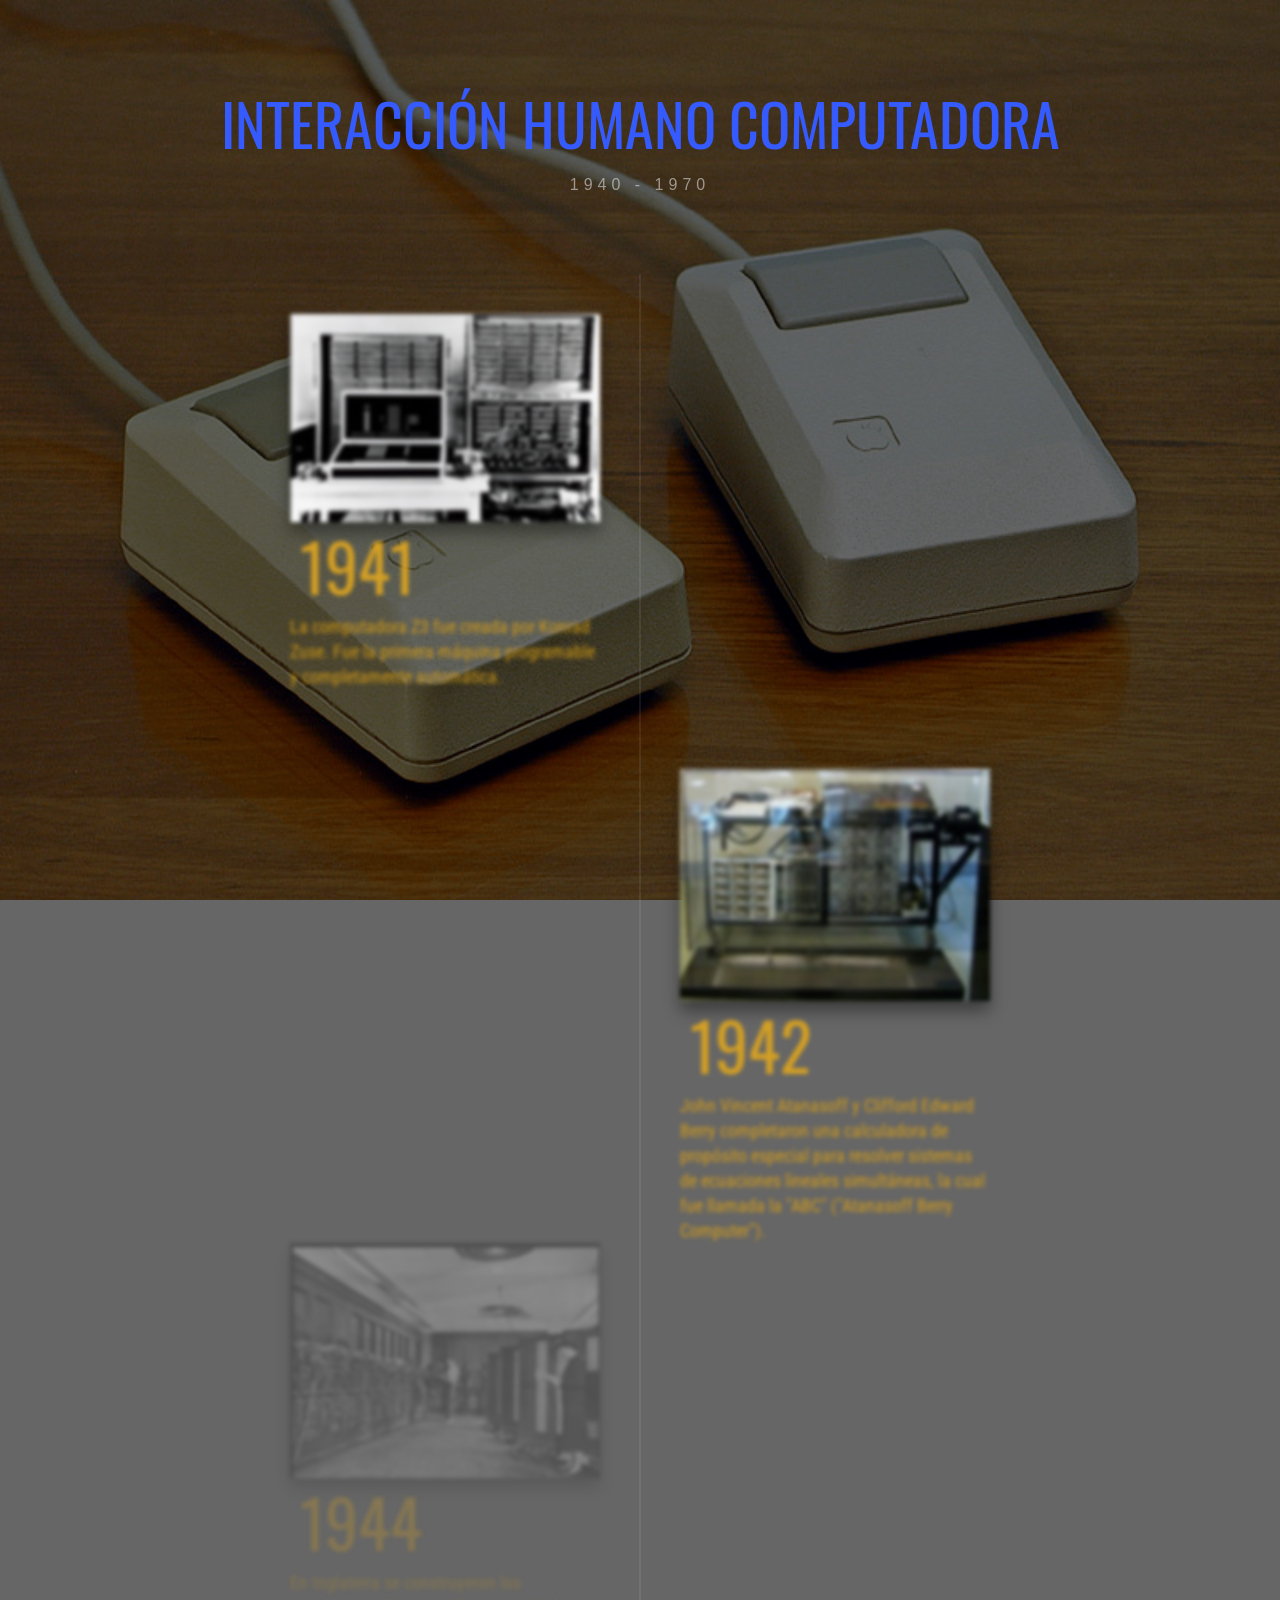
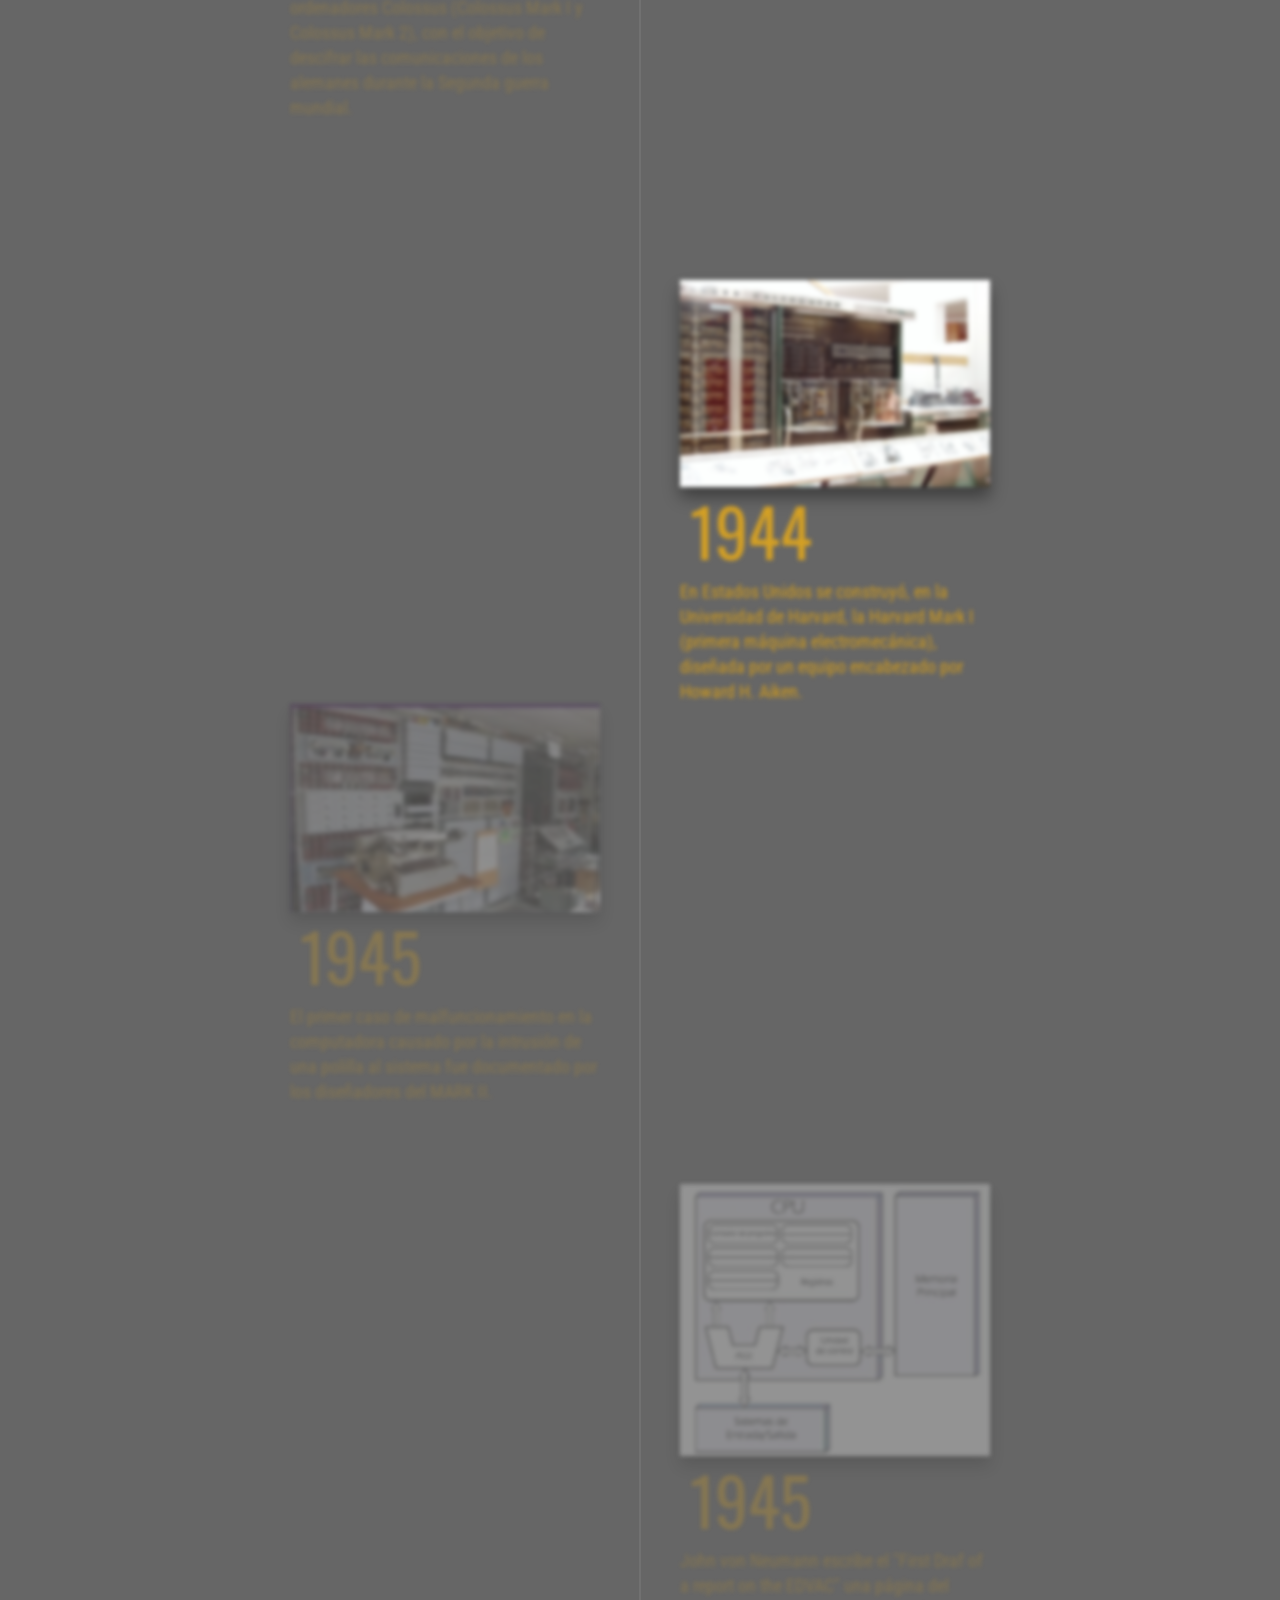
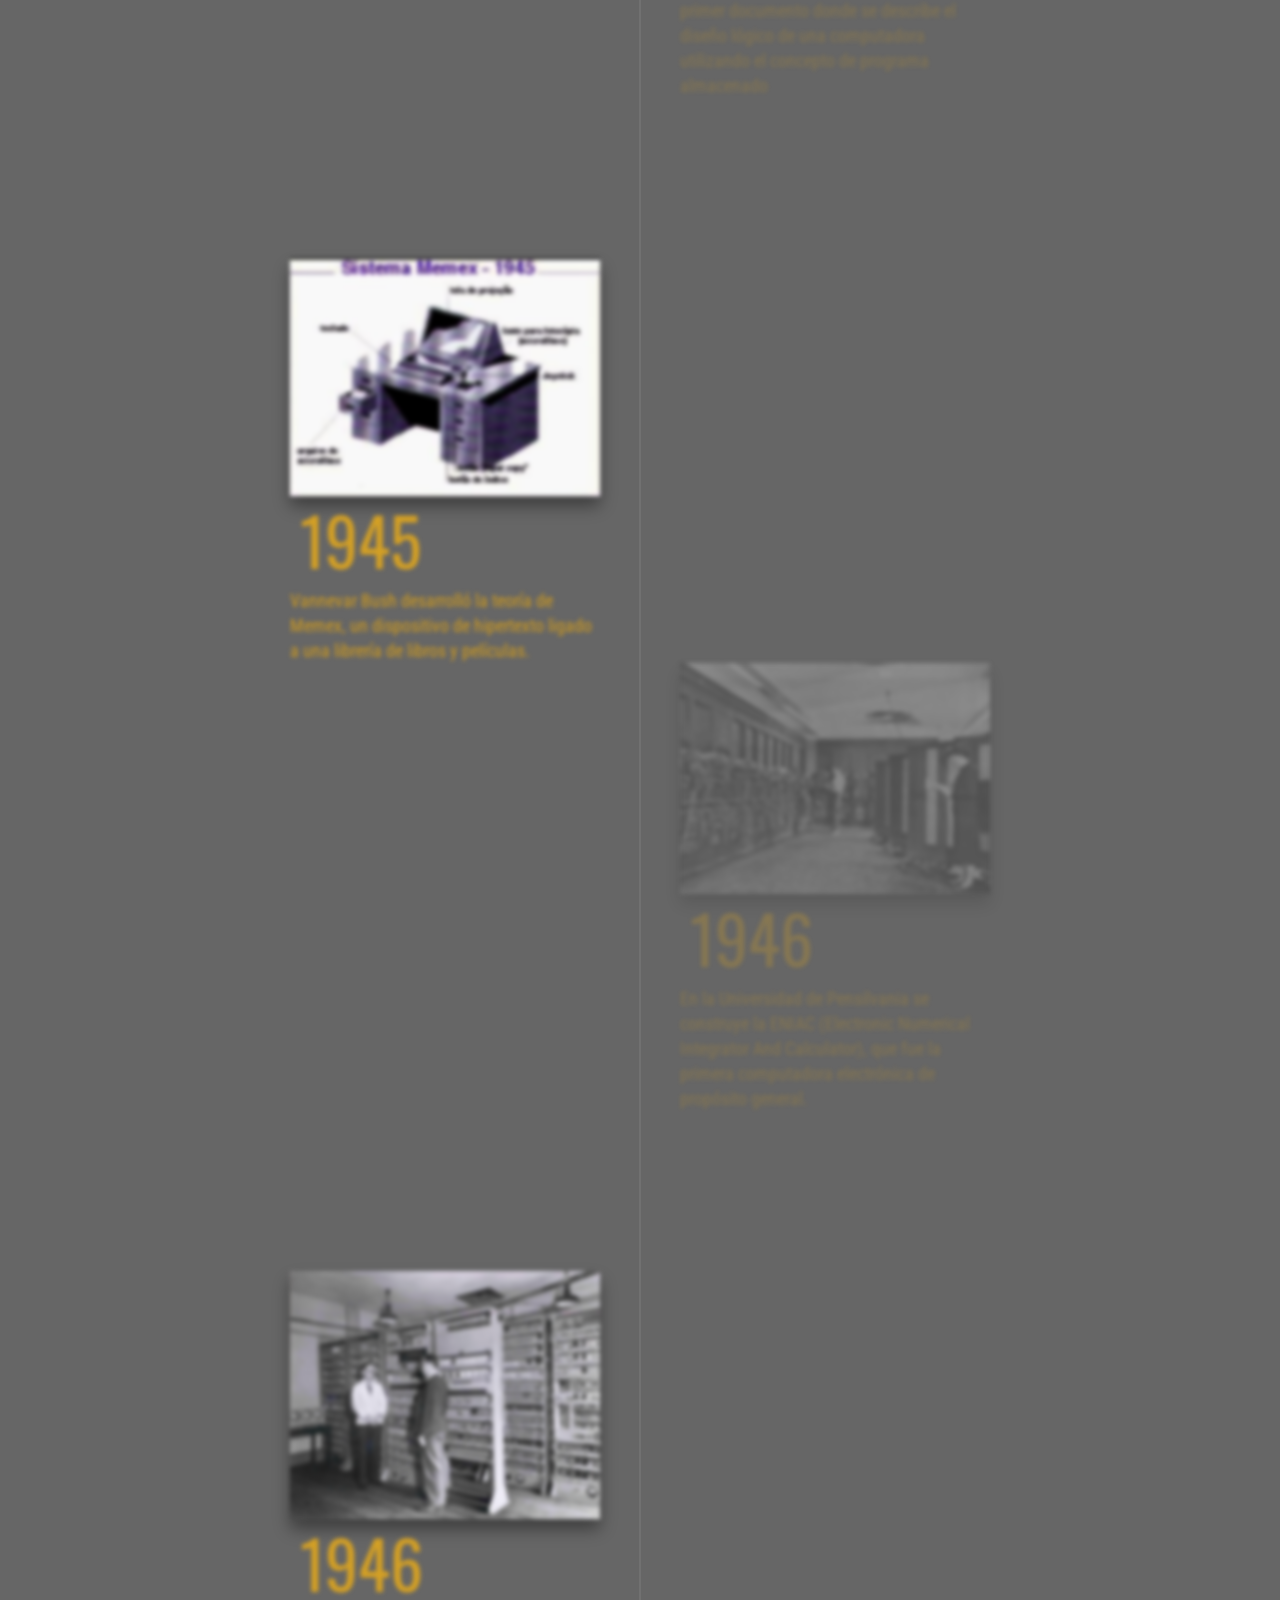
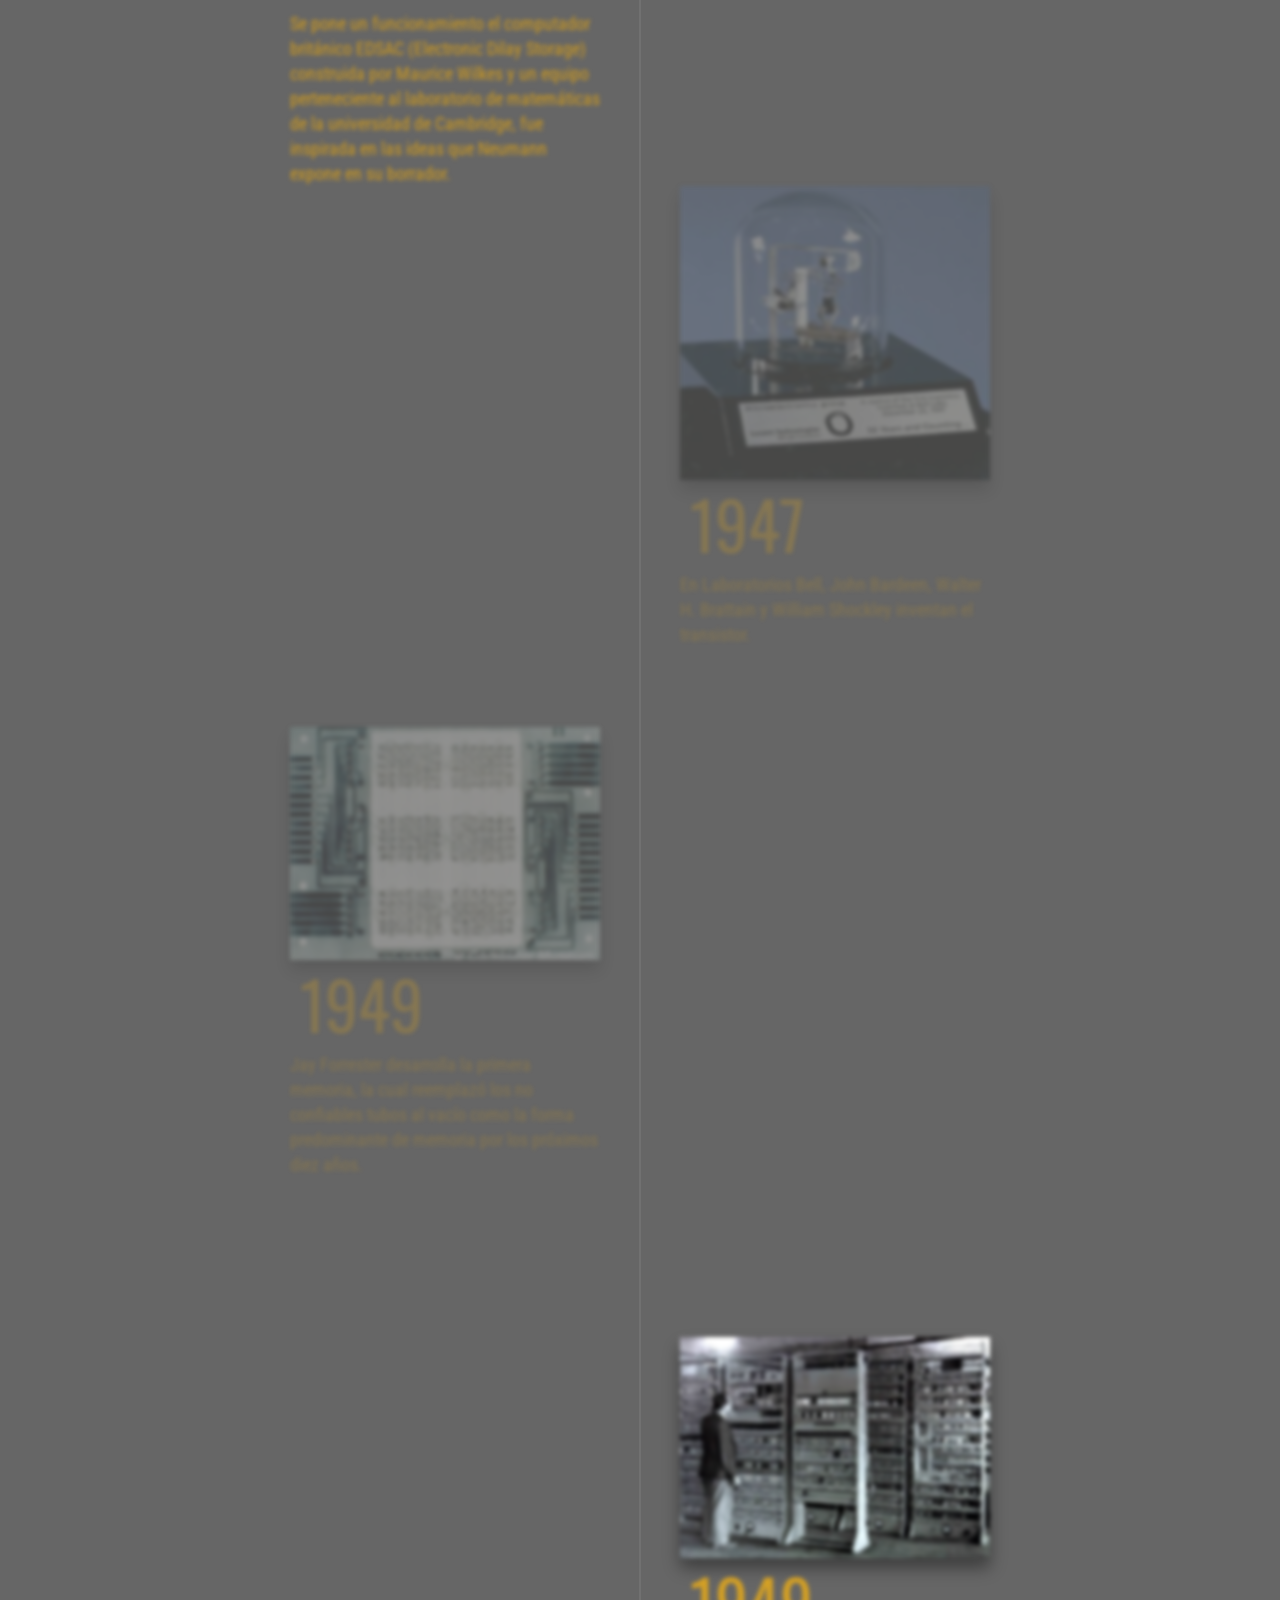
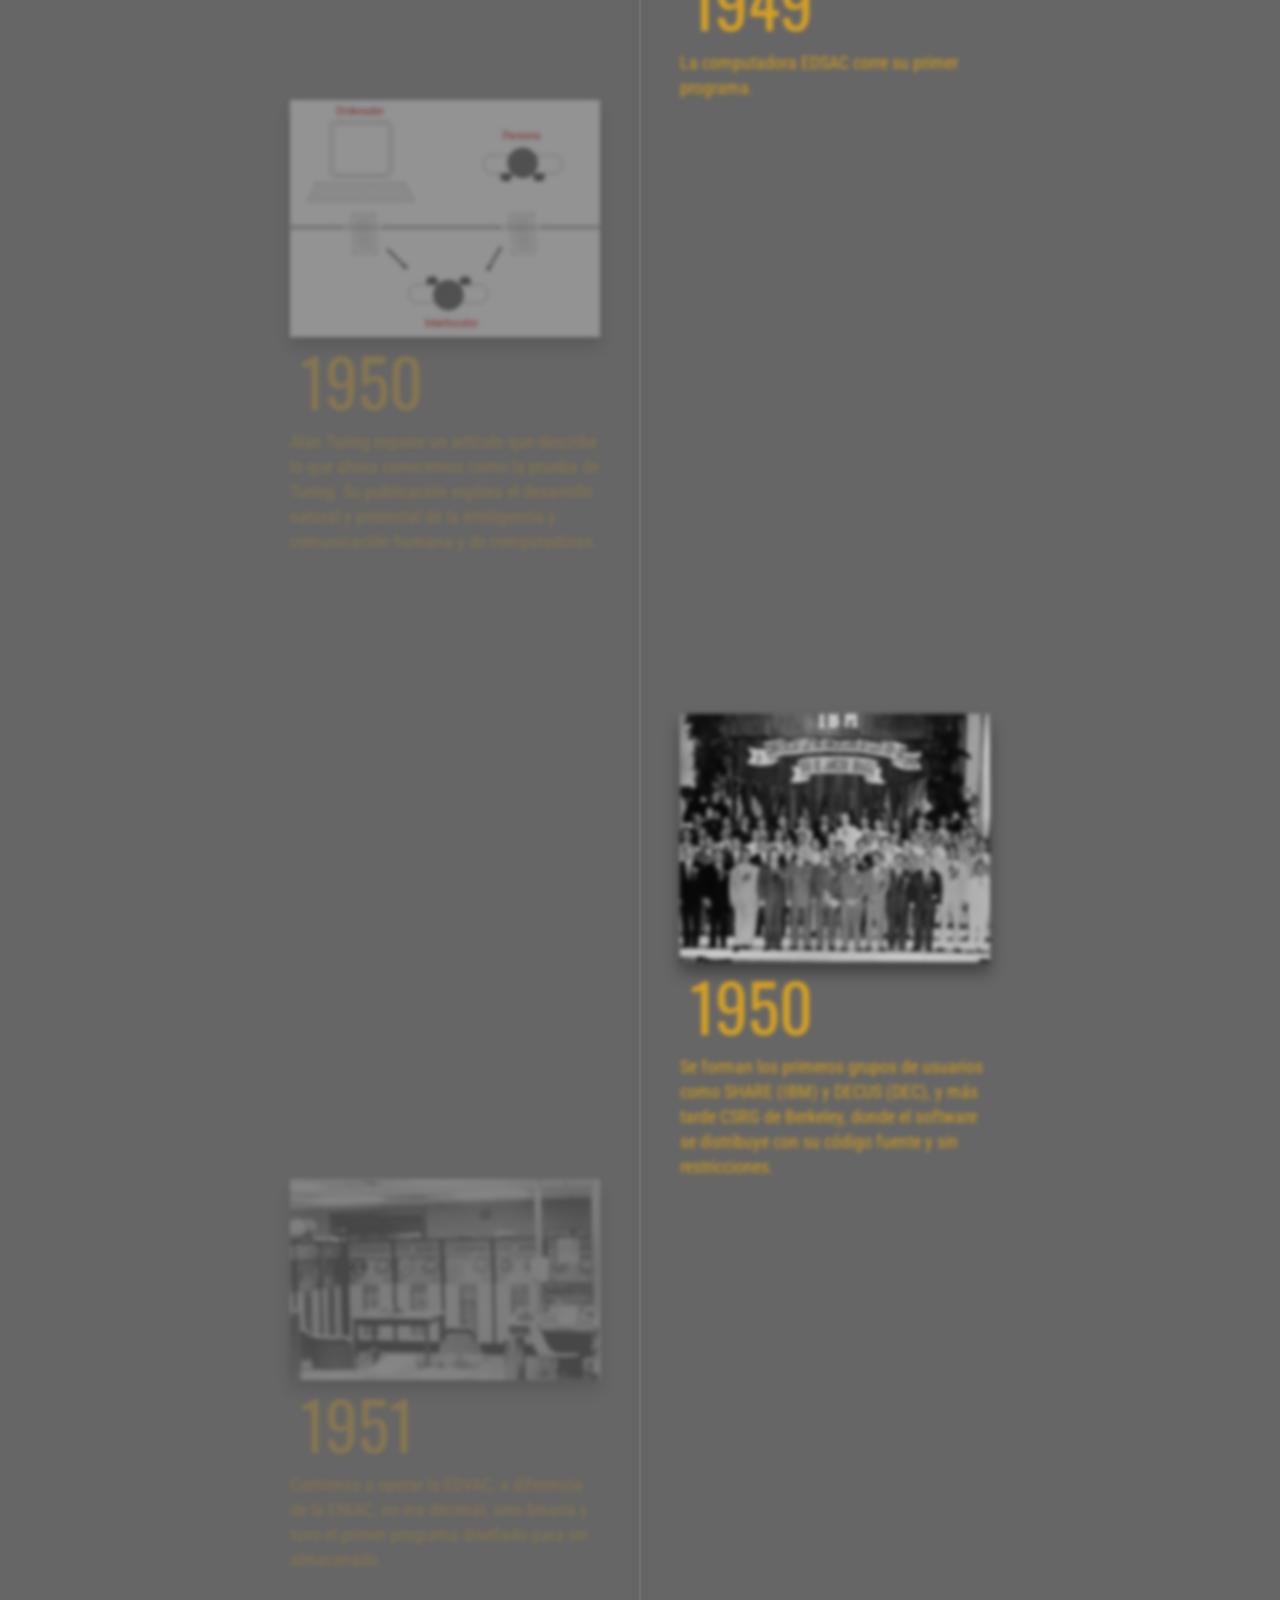
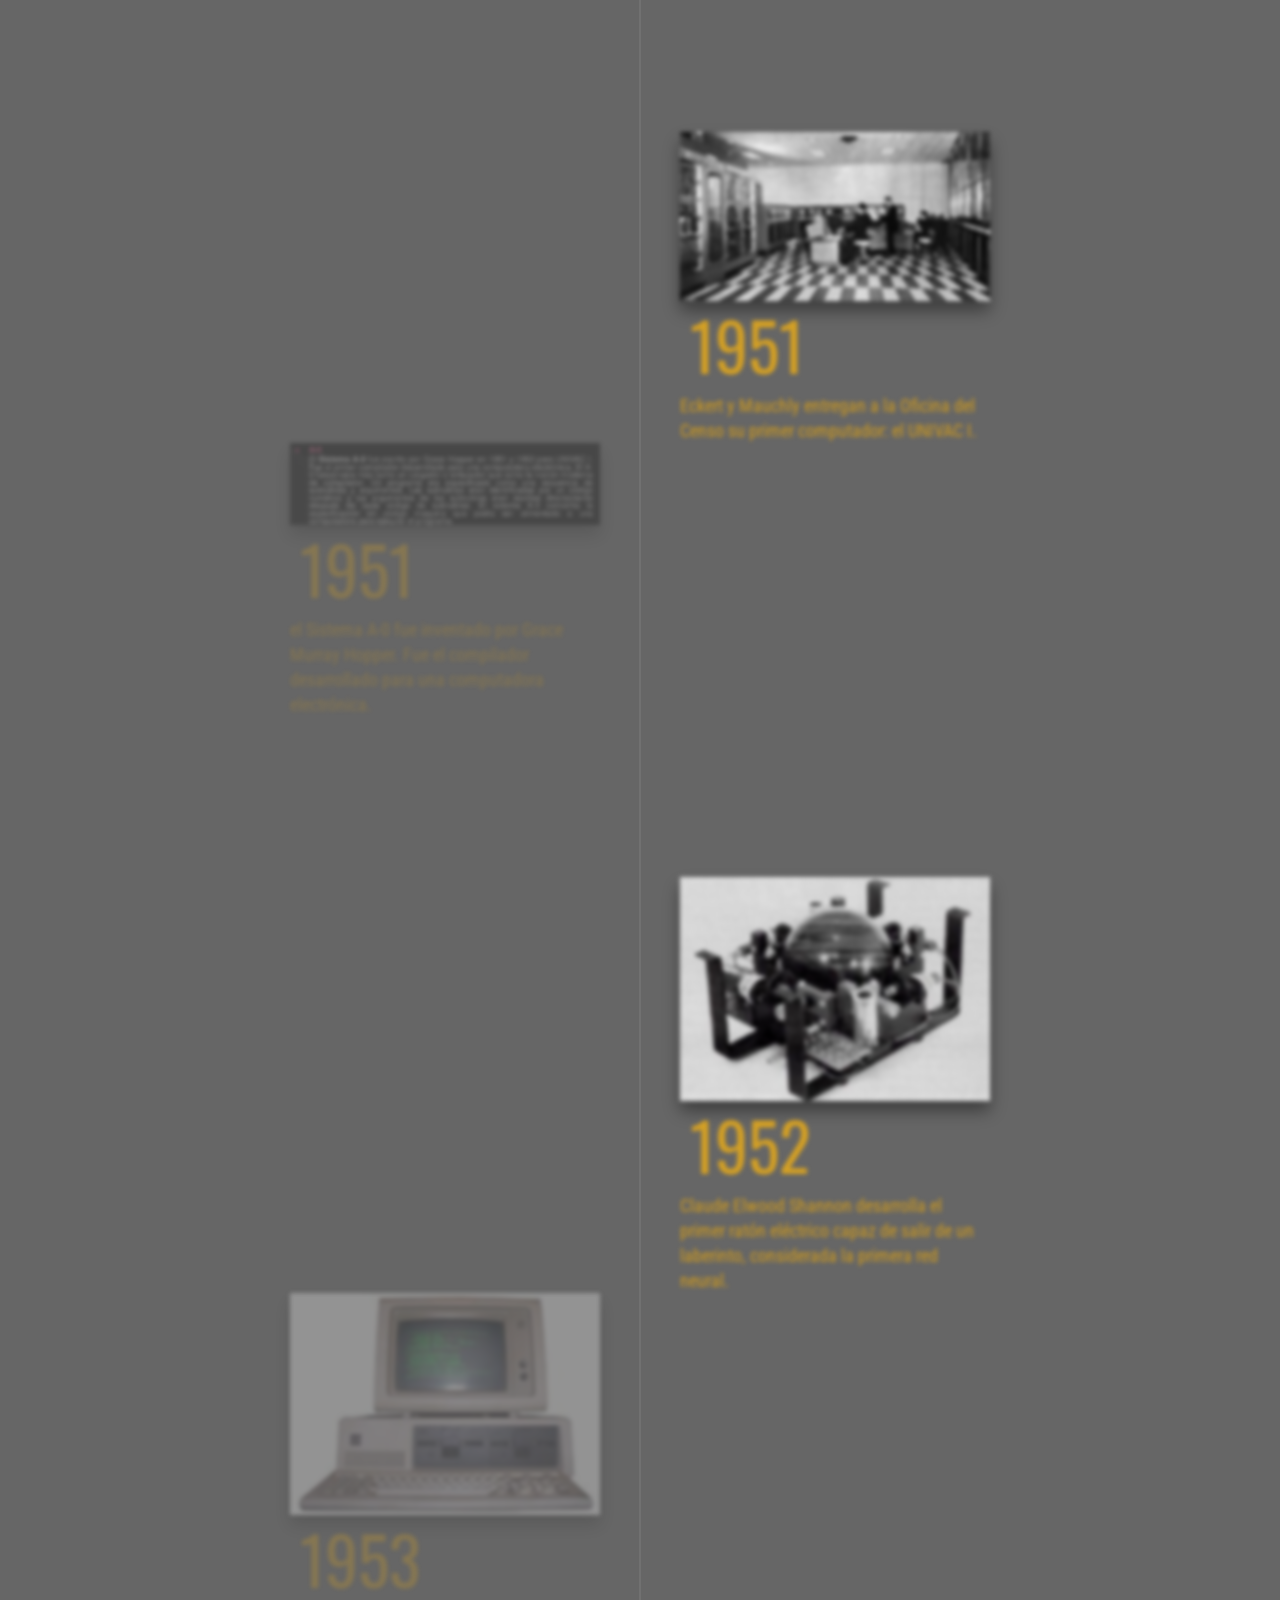
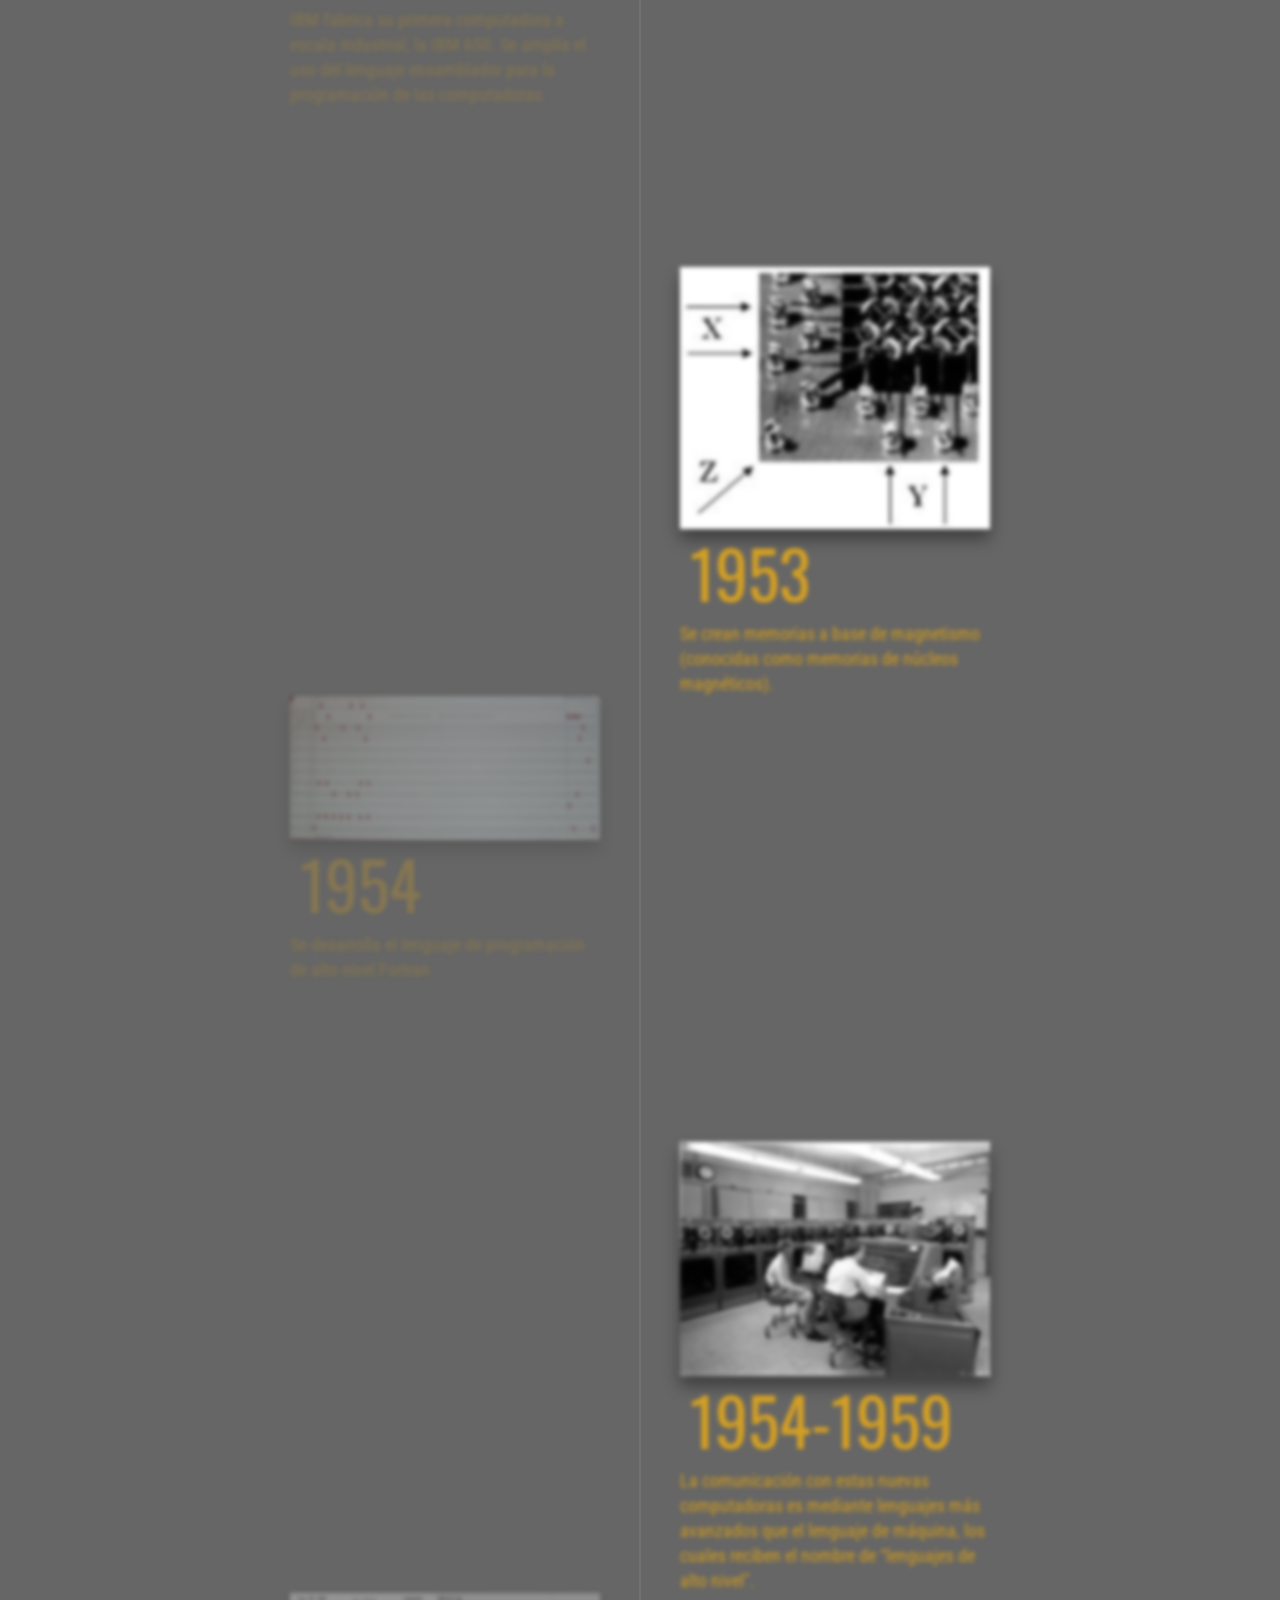
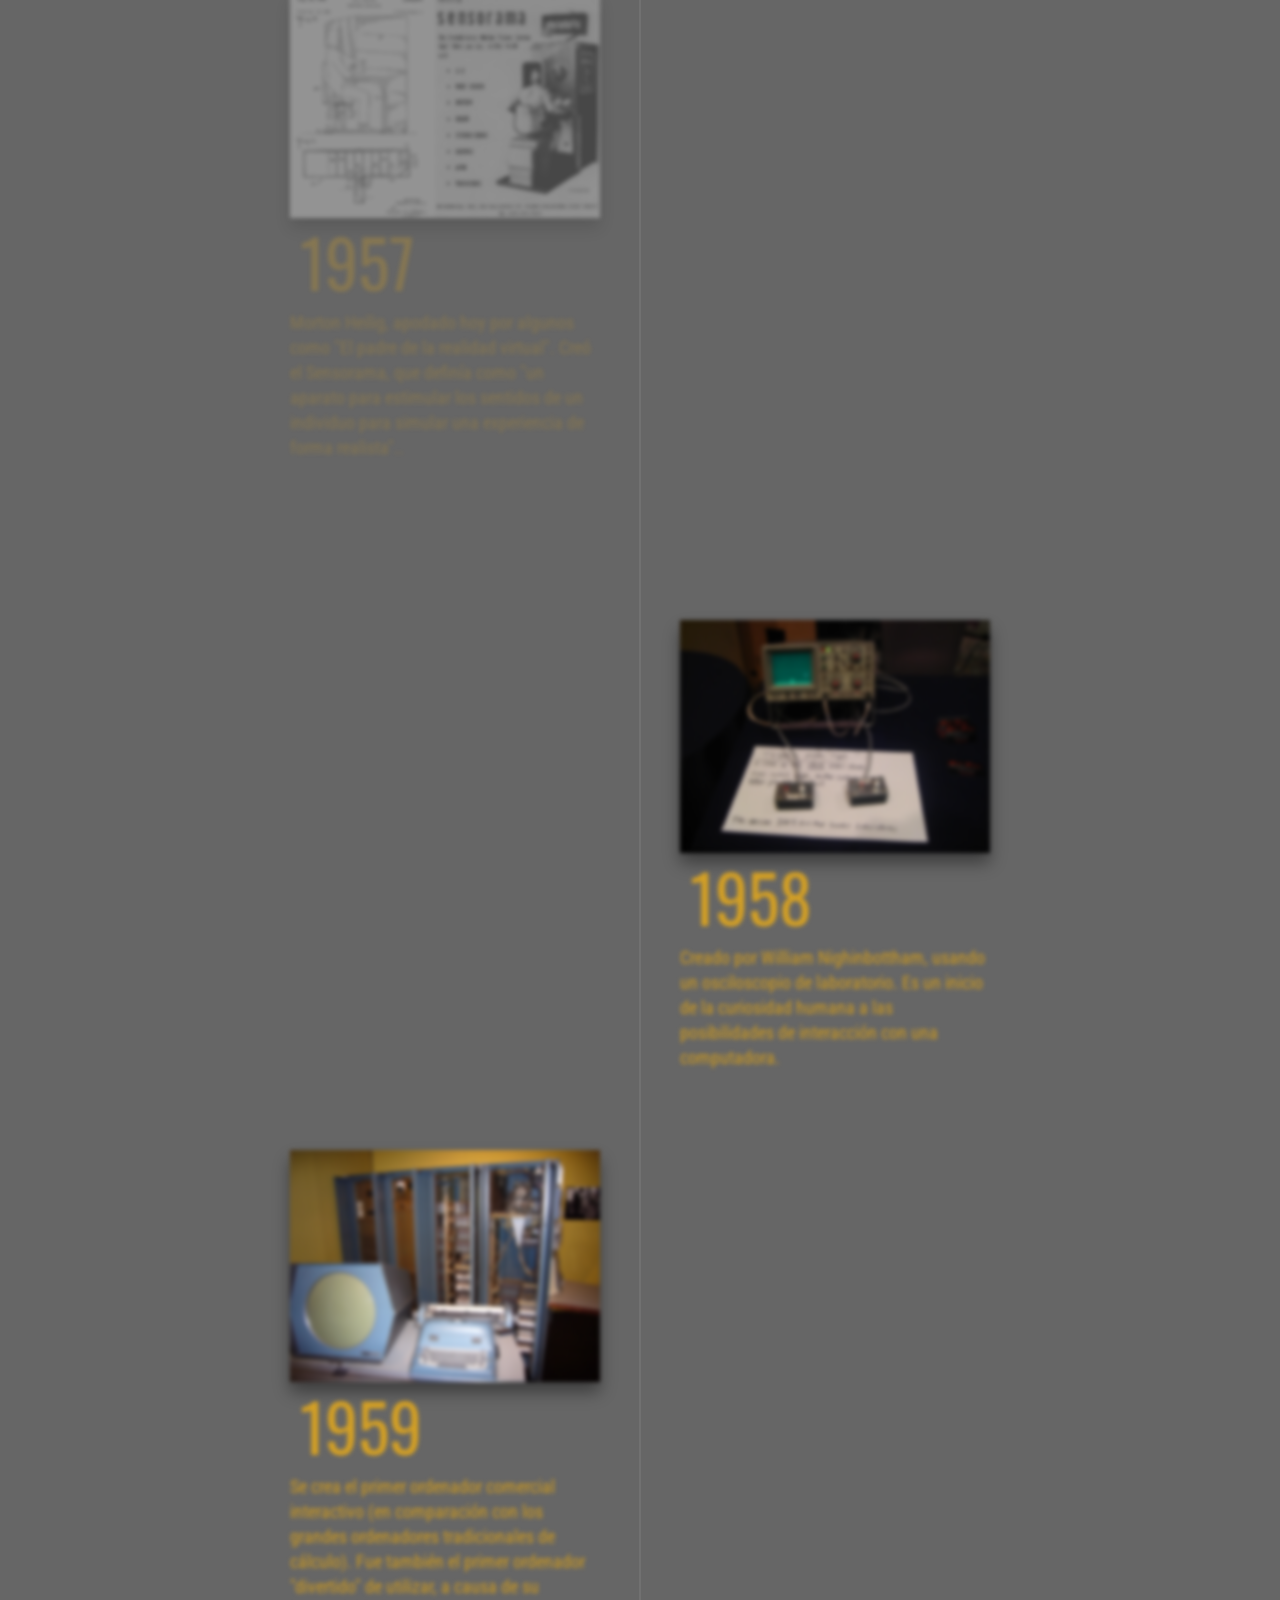
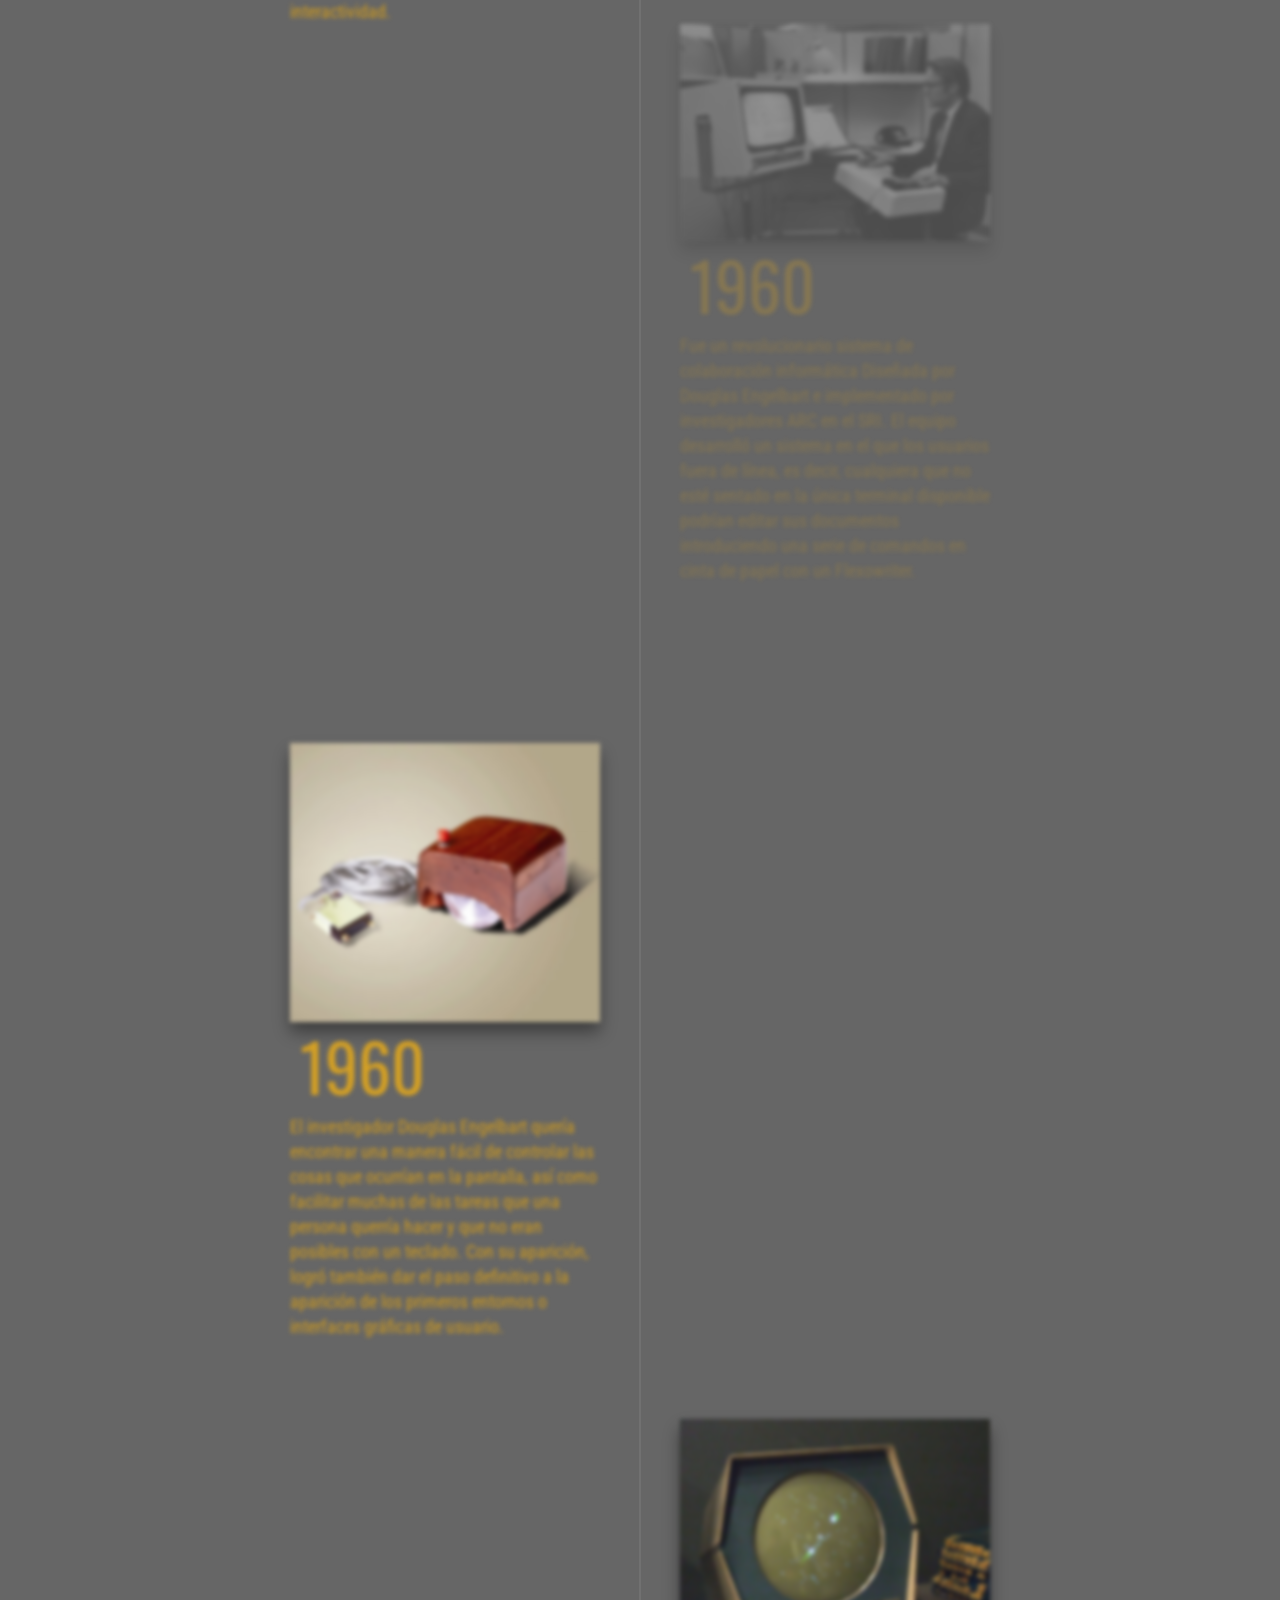
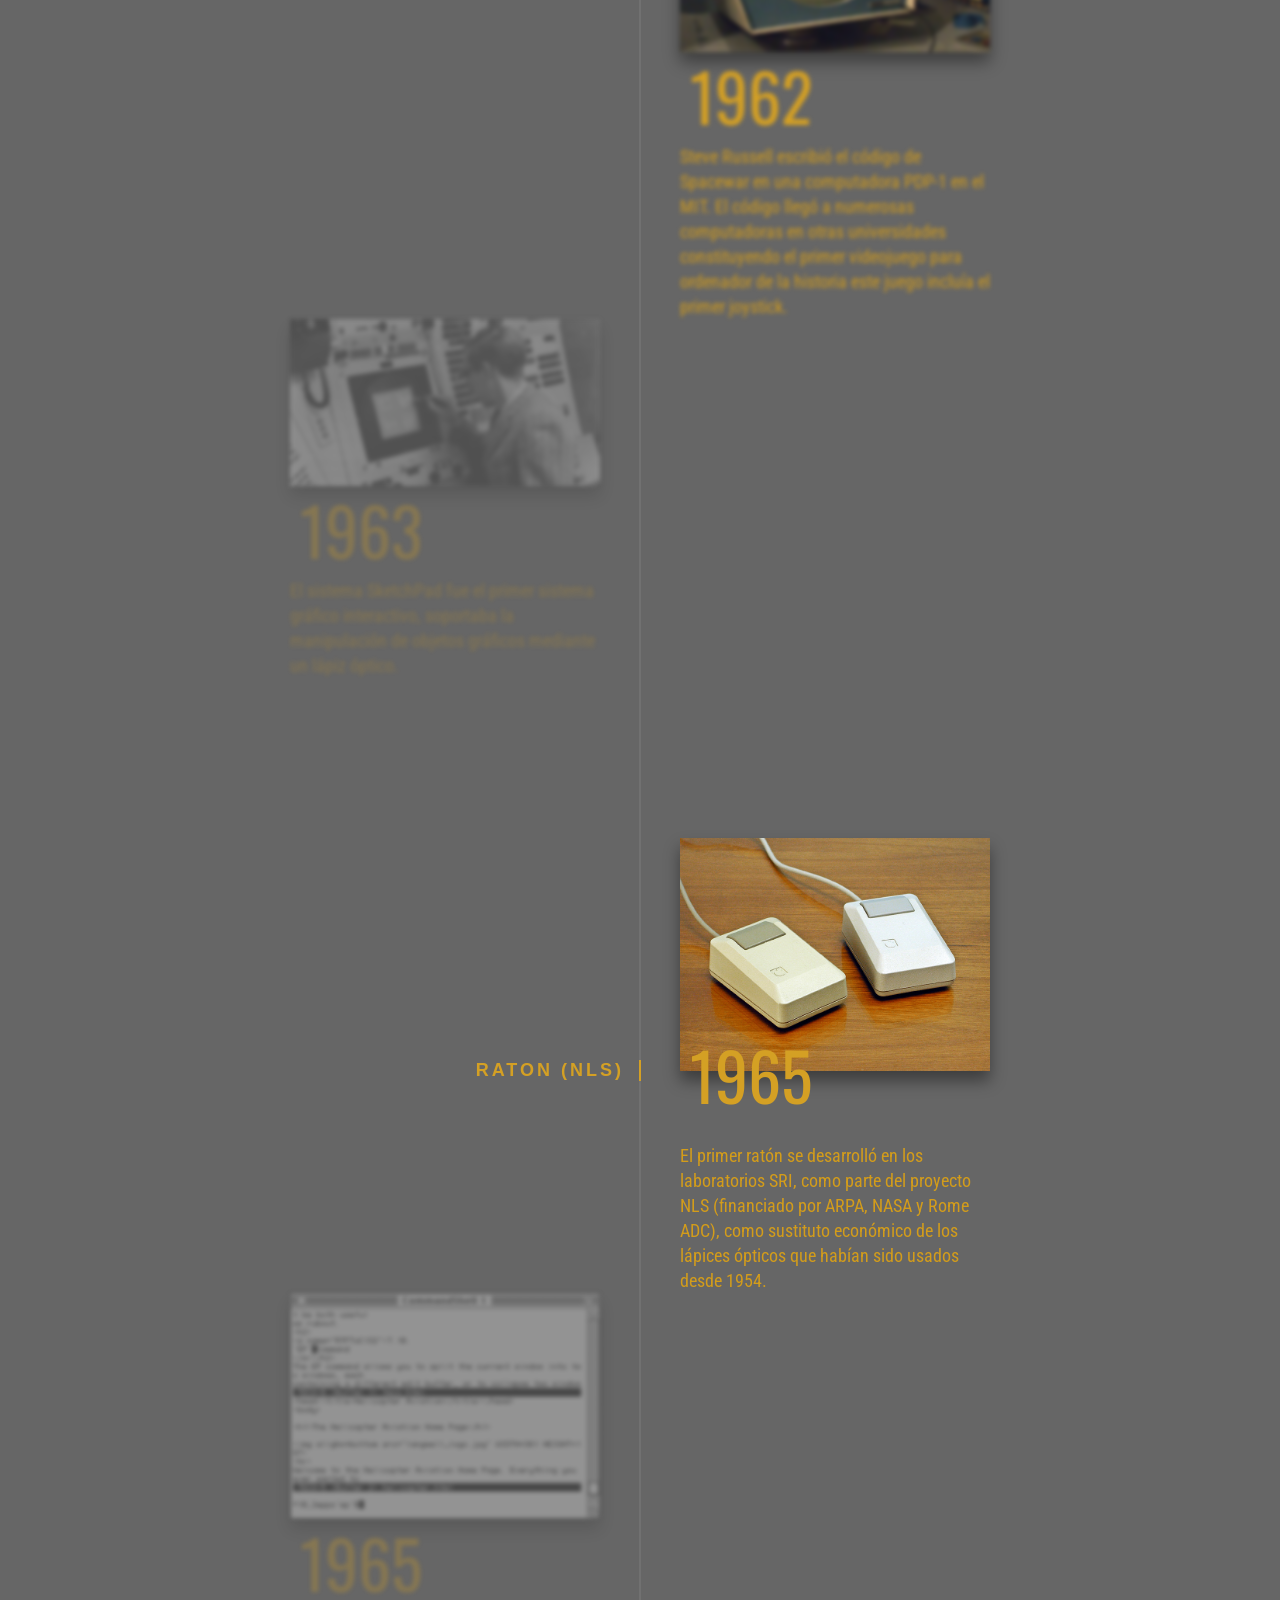
==== commit 05a951f1: "Correccion de errores" ====
--- a/ihc.html
+++ b/ihc.html
@@ -37,7 +37,7 @@
 
     .timeline__content-desc {
       margin: 0;
-      font-size: 15px;
+      font-size: 18px;
       box-sizing: border-box;
       color: #dba015ef;
       font-family: 'Roboto Condensed', sans-serif;
@@ -80,7 +80,7 @@
       width: 100%;
       position: absolute;
       color: #d4a024;
-      font-size: 15px;
+      font-size: 18px;
       font-family: 'Pathway Gothic One', sans-serif;
       border-left: 2px solid #d4a024;
       top: 70%;
@@ -363,7 +363,8 @@
       <div class="timeline-item" data-text="SEGUNDA GENERACIÓN DE COMPUTADORAS">
         <div class="timeline__content"><img class="timeline__img" src="image/segundaG.webp" />
           <h2 class="timeline__content-title">1954-1959</h2>
-          <p class="timeline__content-desc">HOla</p>
+          <p class="timeline__content-desc">La comunicación con estas nuevas computadoras es mediante lenguajes más
+            avanzados que el lenguaje de máquina, los cuales reciben el nombre de “lenguajes de alto nivel".</p>
         </div>
       </div>
       <div class="timeline-item" data-text="SENSORAMA">
@@ -515,6 +516,18 @@
         </div>
       </div>
 
+      <div class="timeline-item" data-text="CONCLUSI&Oacute;N">
+        <div class="timeline__content"><img class="timeline__img" src="image/Captura.png" />
+          <h2 class="timeline__content-title">2022</h2>
+          <p class="timeline__content-desc" style="text-align: justify;">Como pudimos observar, el periodo que abarca de
+            1940 a 1970 es la transición
+            del cómputo para una mayor interacción, puesto que, se crearon distintas herramientas innovadoras las cuales
+            cambiaron la forma en la que, en esos tiempos, se podía manipular la información, tomando como prioridad la
+            interacción entre el hardware y el humano, dejando un poco al lado el software. Aunque, con el paso de los
+            años las necesidades que se fueron presentando, se ampliaron conforme a las nuevas rutinas, usos, tareas
+            etc., del día a día del ser humano.</p>
+        </div>
+      </div>
     </div>
   </div>
   <script src="https://cdnjs.cloudflare.com/ajax/libs/jquery/3.1.0/jquery.min.js"></script>
